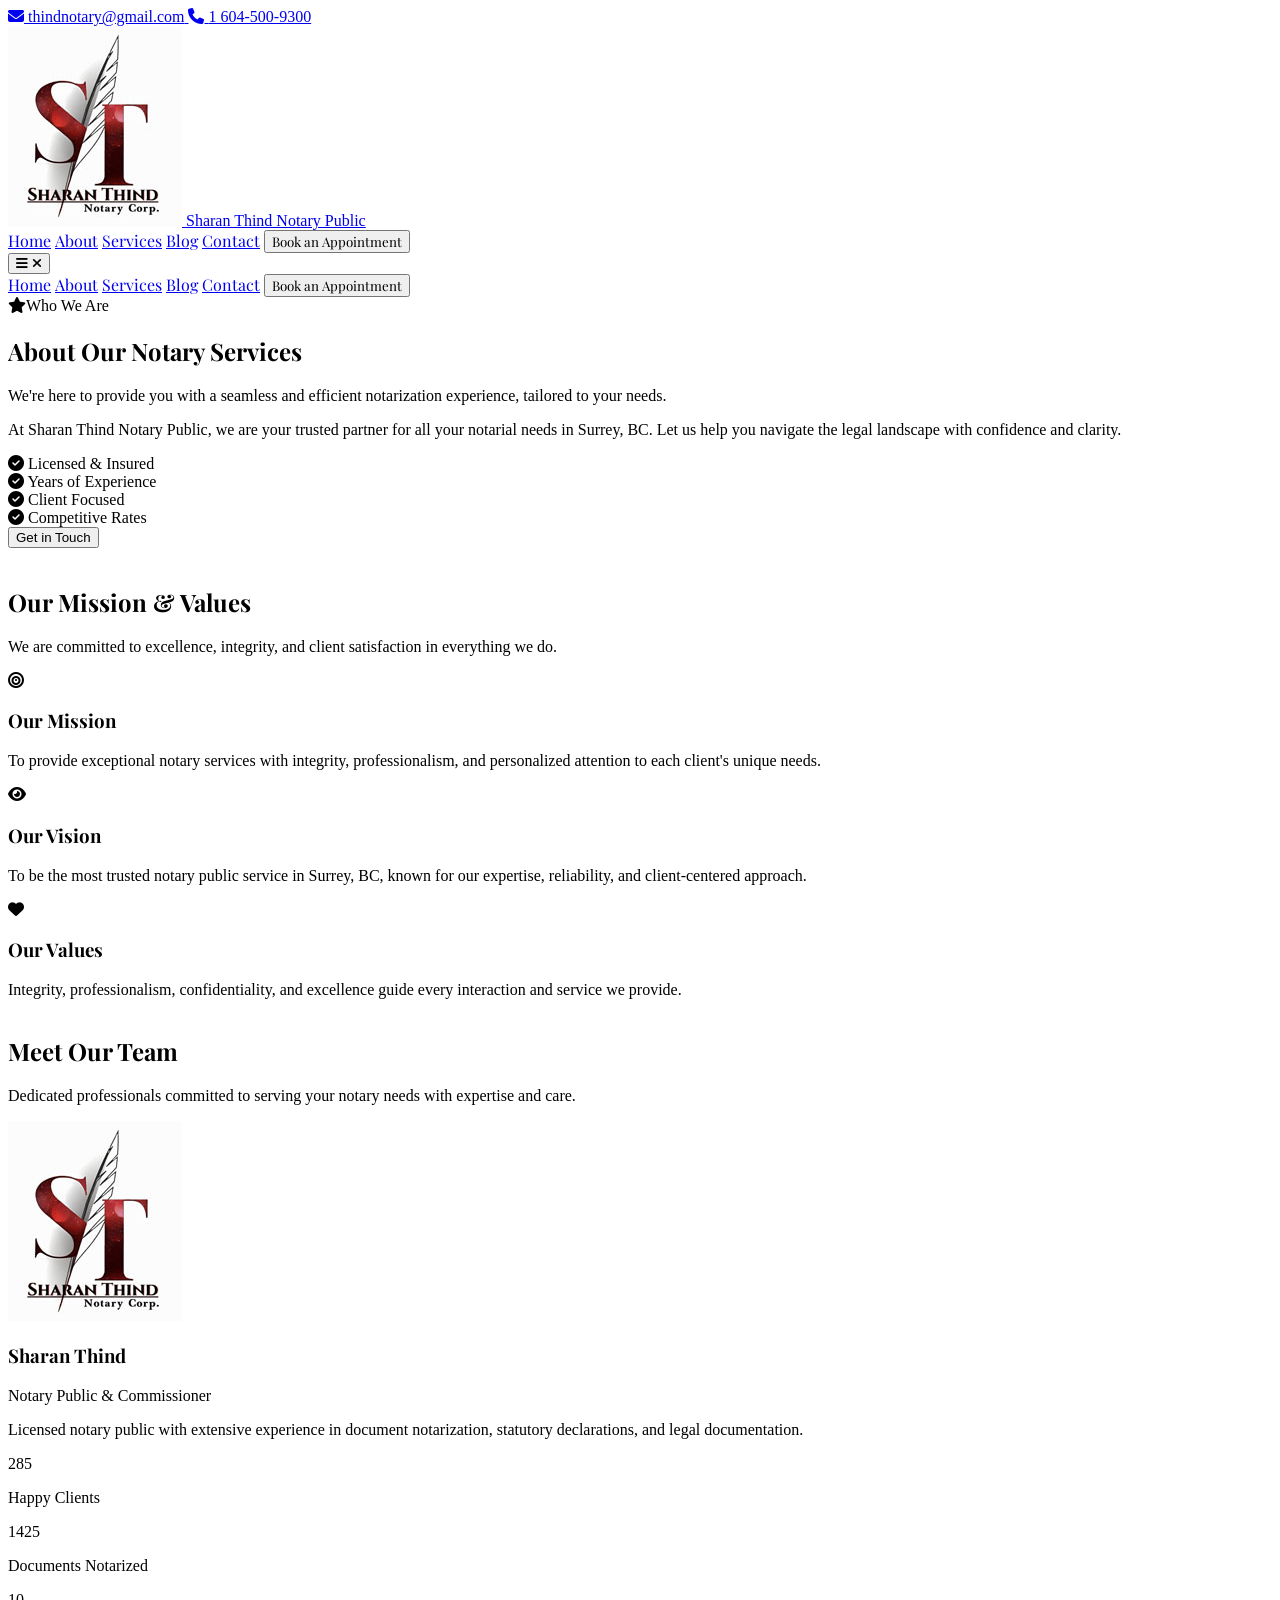
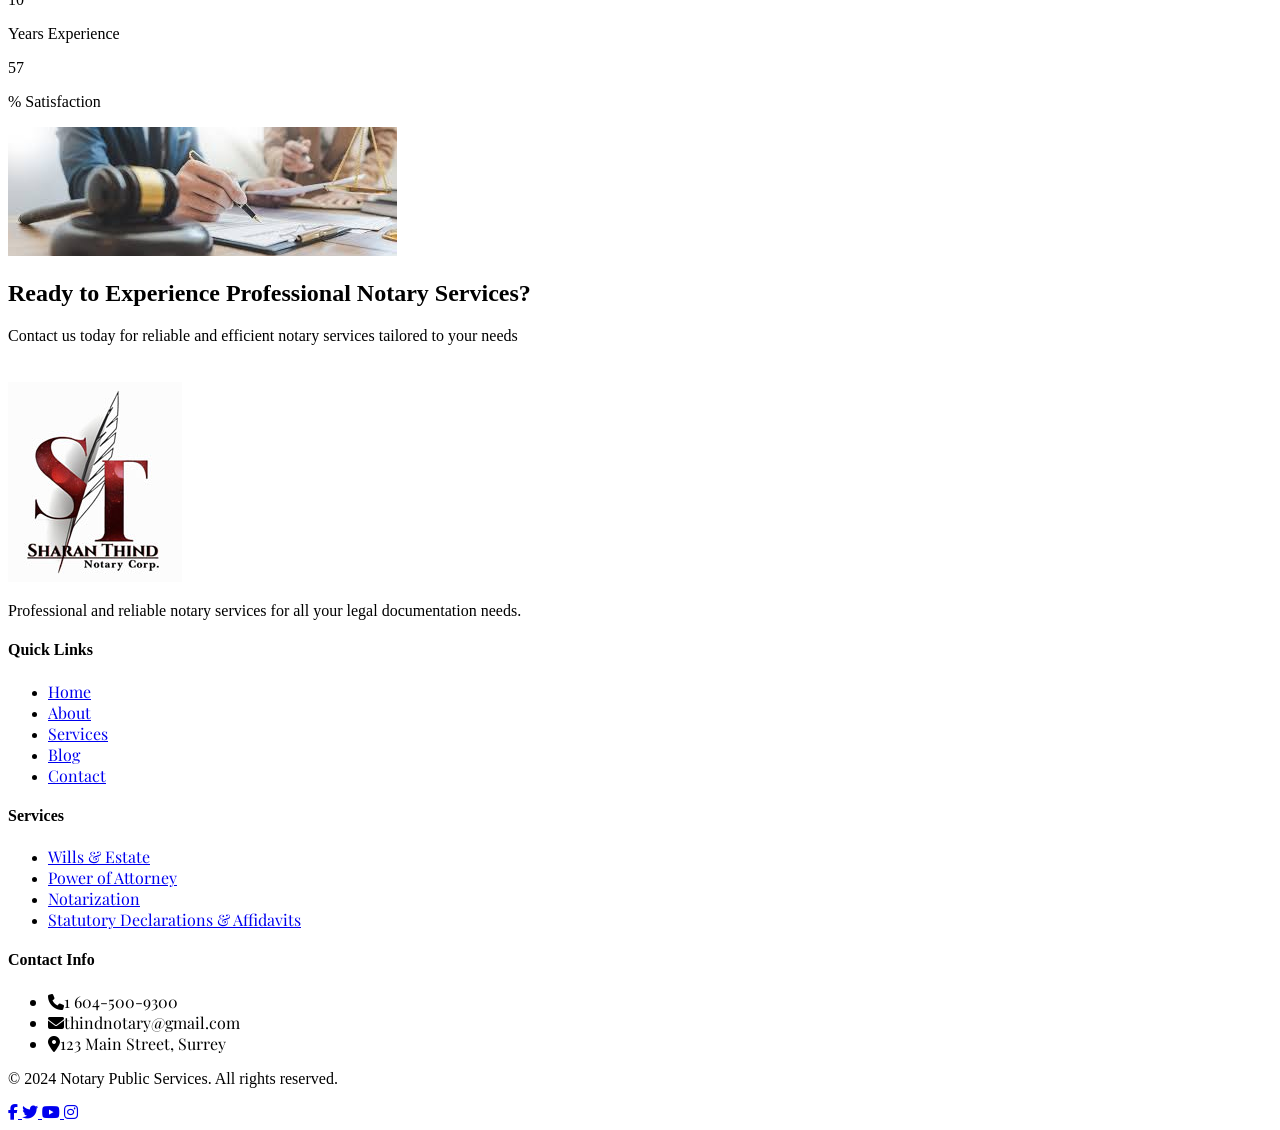
==== about.html @ c123559d "pages added" ====
<!DOCTYPE html>
<html lang="en">
<head>
    <meta charset="UTF-8">
    <meta name="viewport" content="width=device-width, initial-scale=1.0, maximum-scale=1.0, user-scalable=no">
    <title>About Us - Professional Notary Public Services</title>
    <link rel="preconnect" href="https://fonts.googleapis.com">
    <link rel="preconnect" href="https://fonts.gstatic.com" crossorigin>
    <link href="https://fonts.googleapis.com/css2?family=Open+Sans:wght@300;400;600&family=Playfair+Display:wght@400;600;700&display=swap" rel="stylesheet">
    <script src="https://cdn.tailwindcss.com"></script>
    <link rel="stylesheet" href="https://cdnjs.cloudflare.com/ajax/libs/font-awesome/6.4.0/css/all.min.css">
    <script>
        tailwind.config = {
            theme: {
                extend: {
                    fontFamily: {
                        heading: ['Playfair Display', 'serif'],
                        body: ['Open Sans', 'sans-serif'],
                    },
                    colors: {
                        primary: '#1e3a5f',
                        secondary: '#2c5282',
                        dark: '#0f172a',
                        white: '#FFFFFF',
                        'light-gray': '#F5F5F5',
                        accent: '#3b82f6'
                    }
                }
            }
        }
    </script>
    <style>
        /* Custom animations */
        @keyframes fadeInUp {
            from {
                opacity: 0;
                transform: translateY(30px);
            }
            to {
                opacity: 1;
                transform: translateY(0);
            }
        }
        
        @keyframes slideInLeft {
            from {
                opacity: 0;
                transform: translateX(-50px);
            }
            to {
                opacity: 1;
                transform: translateX(0);
            }
        }
        
        .animate-fade-in-up {
            animation: fadeInUp 0.8s ease-out;
        }
        
        .animate-slide-in-left {
            animation: slideInLeft 0.8s ease-out;
        }
        
        .animate-on-scroll {
            opacity: 0;
            transform: translateY(30px);
            transition: all 0.8s ease-out;
        }
        
        .animate-on-scroll.animated {
            opacity: 1;
            transform: translateY(0);
        }
        
        /* Smooth scrolling */
        html {
            scroll-behavior: smooth;
        }
        
        /* Prevent horizontal overflow */
        html, body {
            overflow-x: hidden;
            max-width: 100vw;
        }
        
        /* Fix for mobile overflow issues */
        * {
            box-sizing: border-box;
        }
        
        /* Ensure all sections stay within viewport */
        section {
            max-width: 100vw;
            overflow-x: hidden;
        }
        
        /* Active/Selected menu item color */
        .nav-link {
            position: relative;
            transition: color 0.3s ease;
        }
        
        .nav-link::after {
            content: '';
            position: absolute;
            bottom: -2px;
            left: 0;
            width: 0;
            height: 2px;
            background-color: #8B1E1E;
            transition: width 0.3s ease;
        }
        
        .nav-link:hover::after {
            width: 100%;
        }
        
        /* Hero slide animations */
        .hero-slide img {
            animation: zoomAnimation 8s ease-in-out infinite;
        }
        
        @keyframes zoomAnimation {
            0%, 100% {
                transform: scale(1);
            }
            50% {
                transform: scale(1.1);
            }
        }
        
        .animate-zoom {
            animation: zoomAnimation 8s ease-in-out infinite;
        }
    </style>
</head>
<body class="bg-white">
    <!-- Navbar -->
    <nav id="navbar" class="fixed top-0 left-0 right-0 z-50 bg-white shadow-md">
        <!-- Top Contact Bar inside Navbar -->
        <div class="bg-primary text-white py-2">
            <div class="max-w-7xl mx-auto px-4 md:px-8">
                <div class="flex flex-col md:flex-row items-center justify-between text-sm">
                    <div class="flex items-center space-x-6">
                        <a href="mailto:thindnotary@gmail.com" class="flex items-center space-x-2 hover:text-accent transition-colors font-body">
                            <i class="fas fa-envelope"></i>
                            <span>thindnotary@gmail.com</span>
                        </a>
                        <a href="tel:+16045009300" class="flex items-center space-x-2 hover:text-accent transition-colors font-body">
                            <i class="fas fa-phone"></i>
                            <span>1 604-500-9300</span>
                        </a>
                    </div>
                </div>
            </div>
        </div>
        
        <!-- Main Navbar -->
        <div class="max-w-7xl mx-auto px-4 md:px-8 py-4">
            <div class="flex items-center justify-between">
                <!-- Logo -->
                <a href="index.html" class="flex items-center space-x-3">
                    <img src="assets/images/logo.jpg" alt="Notary Public" class="h-14 md:h-16 w-auto">
                    <span class="hidden md:block text-lg font-bold text-gray-800 font-heading">Sharan Thind Notary Public</span>
                </a>
                
                <!-- Desktop Menu -->
                <div class="hidden md:flex items-center space-x-8">
                    <a href="index.html#home" class="text-gray-800 hover:text-primary transition-colors font-medium" style="font-family: 'Playfair Display', serif;">Home</a>
                    <a href="about.html" class="text-primary font-medium active" style="font-family: 'Playfair Display', serif;">About</a>
                    <a href="services.html" class="text-gray-800 hover:text-primary transition-colors font-medium" style="font-family: 'Playfair Display', serif;">Services</a>
                    <a href="blog.html" class="text-gray-800 hover:text-primary transition-colors font-medium" style="font-family: 'Playfair Display', serif;">Blog</a>
                    <a href="contact.html" class="text-gray-800 hover:text-primary transition-colors font-medium" style="font-family: 'Playfair Display', serif;">Contact</a>
                    <button class="bg-primary text-white px-6 py-2 rounded-full hover:bg-secondary transition-all font-semibold" style="font-family: 'Playfair Display', serif;">
                        Book an Appointment
                    </button>
                </div>
                
                <!-- Mobile Menu Button -->
                <button id="mobile-menu-btn" class="md:hidden text-gray-800 p-2 relative w-10 h-10">
                    <i class="fas fa-bars text-2xl absolute inset-0 flex items-center justify-center transition-all duration-300" id="hamburger-icon"></i>
                    <i class="fas fa-times text-2xl absolute inset-0 flex items-center justify-center transition-all duration-300 opacity-0 rotate-[-90deg]" id="close-icon"></i>
                </button>
            </div>
            
            <!-- Mobile Menu -->
            <div id="mobile-menu" class="hidden md:hidden mt-4 pb-4 border-t pt-4">
                <a href="index.html#home" class="block py-2 text-gray-800 hover:text-primary" style="font-family: 'Playfair Display', serif;">Home</a>
                <a href="about.html" class="block py-2 text-primary font-medium" style="font-family: 'Playfair Display', serif;">About</a>
                <a href="services.html" class="block py-2 text-gray-800 hover:text-primary" style="font-family: 'Playfair Display', serif;">Services</a>
                <a href="blog.html" class="block py-2 text-gray-800 hover:text-primary" style="font-family: 'Playfair Display', serif;">Blog</a>
                <a href="contact.html" class="block py-2 text-gray-800 hover:text-primary" style="font-family: 'Playfair Display', serif;">Contact</a>
                <button class="mt-4 w-full bg-primary text-white px-6 py-2 rounded-full hover:bg-secondary transition-all font-semibold" style="font-family: 'Playfair Display', serif;">
                    Book an Appointment
                </button>
            </div>
        </div>
    </nav>

  

    <!-- About Content Section -->
    <section id="our-story" class="py-16 mt-20 bg-white">
        <div class="max-w-7xl mx-auto px-6">
            <div class="grid md:grid-cols-2 gap-12 items-center">
                <!-- Content on Left -->
                <div class="animate-on-scroll">
                    <div class="inline-flex items-center mb-4">
                        <span class="bg-primary/10 text-primary px-4 py-2 rounded-full text-sm font-semibold uppercase tracking-wider">
                            <i class="fas fa-star mr-2"></i>Who We Are
                        </span>
                    </div>
                    <h2 class="text-3xl md:text-4xl font-bold text-primary mb-6" style="font-family: 'Playfair Display', serif;">About Our Notary Services</h2>
                    <p class="text-lg text-gray-600 mb-4 leading-relaxed">
                        We're here to provide you with a seamless and efficient notarization experience, tailored to your needs.
                    </p>
                    <p class="text-lg text-gray-600 mb-6 leading-relaxed">
                        At Sharan Thind Notary Public, we are your trusted partner for all your notarial needs in Surrey, BC. Let us help you navigate the legal landscape with confidence and clarity.
                    </p>
                    
                    <!-- Feature List -->
                    <div class="grid grid-cols-2 gap-4 mb-8">
                        <div class="flex items-center space-x-3 p-3 bg-light-gray rounded-lg">
                            <i class="fas fa-check-circle text-primary text-xl"></i>
                            <span class="text-gray-700 font-medium">Licensed & Insured</span>
                        </div>
                        <div class="flex items-center space-x-3 p-3 bg-light-gray rounded-lg">
                            <i class="fas fa-check-circle text-primary text-xl"></i>
                            <span class="text-gray-700 font-medium">Years of Experience</span>
                        </div>
                        <div class="flex items-center space-x-3 p-3 bg-light-gray rounded-lg">
                            <i class="fas fa-check-circle text-primary text-xl"></i>
                            <span class="text-gray-700 font-medium">Client Focused</span>
                        </div>
                        <div class="flex items-center space-x-3 p-3 bg-light-gray rounded-lg">
                            <i class="fas fa-check-circle text-primary text-xl"></i>
                            <span class="text-gray-700 font-medium">Competitive Rates</span>
                        </div>
                    </div>
                    
                    <button onclick="document.getElementById('contact').scrollIntoView()" 
                            class="bg-primary text-white px-8 py-3 rounded-full font-semibold hover:bg-secondary transition-all duration-300 transform hover:scale-105">
                        Get in Touch
                    </button>
                </div>
                
                <!-- Image on Right -->
                <div class="animate-on-scroll">
                    <img src="https://images.unsplash.com/photo-1614605844432-731c32334c49?w=600&auto=format&fit=crop&q=60&ixlib=rb-4.1.0&ixid=M3wxMjA3fDB8MHxzZWFyY2h8Mnx8bm90YXJ5JTIwcHVibGljfGVufDB8fDB8fHww" 
                         alt="Sharan Thind Notary Public" 
                         class="rounded-lg shadow-2xl w-full h-auto">
                </div>
            </div>
        </div>
    </section>

    <!-- Mission & Values Section -->
    <section class="py-16 bg-light-gray">
        <div class="max-w-7xl mx-auto px-6">
            <div class="text-center mb-12 animate-on-scroll">
                <h2 class="text-3xl md:text-4xl font-bold text-primary mb-4" style="font-family: 'Playfair Display', serif;">Our Mission & Values</h2>
                <p class="text-lg text-gray-600 max-w-2xl mx-auto">
                    We are committed to excellence, integrity, and client satisfaction in everything we do.
                </p>
            </div>
            
            <div class="grid md:grid-cols-3 gap-8">
                <!-- Mission -->
                <div class="bg-white p-8 rounded-lg shadow-lg animate-on-scroll">
                    <div class="w-16 h-16 bg-primary/10 rounded-full flex items-center justify-center mb-6">
                        <i class="fas fa-bullseye text-primary text-2xl"></i>
                    </div>
                    <h3 class="text-xl font-bold text-primary mb-4" style="font-family: 'Playfair Display', serif;">Our Mission</h3>
                    <p class="text-gray-600 leading-relaxed">
                        To provide exceptional notary services with integrity, professionalism, and personalized attention to each client's unique needs.
                    </p>
                </div>
                
                <!-- Vision -->
                <div class="bg-white p-8 rounded-lg shadow-lg animate-on-scroll">
                    <div class="w-16 h-16 bg-primary/10 rounded-full flex items-center justify-center mb-6">
                        <i class="fas fa-eye text-primary text-2xl"></i>
                    </div>
                    <h3 class="text-xl font-bold text-primary mb-4" style="font-family: 'Playfair Display', serif;">Our Vision</h3>
                    <p class="text-gray-600 leading-relaxed">
                        To be the most trusted notary public service in Surrey, BC, known for our expertise, reliability, and client-centered approach.
                    </p>
                </div>
                
                <!-- Values -->
                <div class="bg-white p-8 rounded-lg shadow-lg animate-on-scroll">
                    <div class="w-16 h-16 bg-primary/10 rounded-full flex items-center justify-center mb-6">
                        <i class="fas fa-heart text-primary text-2xl"></i>
                    </div>
                    <h3 class="text-xl font-bold text-primary mb-4" style="font-family: 'Playfair Display', serif;">Our Values</h3>
                    <p class="text-gray-600 leading-relaxed">
                        Integrity, professionalism, confidentiality, and excellence guide every interaction and service we provide.
                    </p>
                </div>
            </div>
        </div>
    </section>

    <!-- Team Section -->
    <section class="py-16 bg-white">
        <div class="max-w-7xl mx-auto px-6">
            <div class="text-center mb-12 animate-on-scroll">
                <h2 class="text-3xl md:text-4xl font-bold text-primary mb-4" style="font-family: 'Playfair Display', serif;">Meet Our Team</h2>
                <p class="text-lg text-gray-600 max-w-2xl mx-auto">
                    Dedicated professionals committed to serving your notary needs with expertise and care.
                </p>
            </div>
            
            <div class="grid md:grid-cols-2 lg:grid-cols-3 gap-8">
                <!-- Team Member 1 -->
                <div class="text-center animate-on-scroll">
                    <div class="relative mb-6">
                        <img src="assets/images/logo.jpg" 
                             alt="Sharan Thind" 
                             class="w-48 h-48 rounded-full mx-auto object-cover shadow-lg">
                        <div class="absolute bottom-0 right-1/3 w-8 h-8 bg-green-500 rounded-full border-4 border-white"></div>
                    </div>
                    <h3 class="text-xl font-bold text-primary mb-2" style="font-family: 'Playfair Display', serif;">Sharan Thind</h3>
                    <p class="text-gray-600 mb-4">Notary Public & Commissioner</p>
                    <p class="text-gray-500 text-sm leading-relaxed">
                        Licensed notary public with extensive experience in document notarization, statutory declarations, and legal documentation.
                    </p>
                </div>
                
                <!-- Additional team members can be added here -->
            </div>
        </div>
    </section>

    <!-- Stats Section -->
    <section class="py-16 bg-primary text-white">
        <div class="max-w-7xl mx-auto px-6">
            <div class="grid md:grid-cols-4 gap-8 text-center">
                <div class="animate-on-scroll">
                    <div class="text-4xl font-bold mb-2 counter" data-target="1000">0</div>
                    <p class="text-lg">Happy Clients</p>
                </div>
                <div class="animate-on-scroll">
                    <div class="text-4xl font-bold mb-2 counter" data-target="5000">0</div>
                    <p class="text-lg">Documents Notarized</p>
                </div>
                <div class="animate-on-scroll">
                    <div class="text-4xl font-bold mb-2 counter" data-target="10">0</div>
                    <p class="text-lg">Years Experience</p>
                </div>
                <div class="animate-on-scroll">
                    <div class="text-4xl font-bold mb-2 counter" data-target="100">0</div>
                    <p class="text-lg">% Satisfaction</p>
                </div>
            </div>
        </div>
    </section>

    <!-- CTA Section -->
    <section class="py-16 md:py-24 relative overflow-hidden">
        <!-- Background Image -->
        <div class="absolute inset-0 z-0">
            <img src="assets/images/CTA-img.jpg" 
                 alt="Professional Notary Services" 
                 class="w-full h-full object-cover">
        </div>
        
        <!-- Black Overlay -->
        <div class="absolute inset-0 bg-black/70 z-10"></div>
        
        <!-- Content -->
        <div class="relative z-20 max-w-4xl mx-auto px-6 text-center">
            <h2 class="text-3xl md:text-4xl font-bold mb-6 animate-on-scroll text-white">
                Ready to Experience Professional Notary Services?
            </h2>
            <p class="text-xl mb-8 animate-on-scroll text-white">
                Contact us today for reliable and efficient notary services tailored to your needs
            </p>
            <div class="flex flex-col md:flex-row gap-4 justify-center animate-on-scroll">
                <button onclick="document.getElementById('contact').scrollIntoView()" 
                        class="bg-white text-primary px-8 py-4 rounded-full font-bold text-lg hover:bg-primary hover:text-white transition-all duration-300 transform hover:scale-105 shadow-lg">
                    Get Started Now
                </button>
                <a href="tel:+16045009300" 
                   class="bg-transparent border-2 border-white text-white px-8 py-4 rounded-full font-bold text-lg hover:bg-white hover:text-primary transition-all duration-300 transform hover:scale-105">
                    Call Us Now
                </a>
            </div>
        </div>
    </section>

    <!-- Footer -->
    <footer class="bg-dark text-white py-12">
        <div class="max-w-7xl mx-auto px-6">
            <div class="grid md:grid-cols-4 gap-8">
                <div>
                    <div class="flex items-center space-x-3 mb-4">
                        <img src="assets/images/logo.jpg" alt="Notary Public" class="h-16 md:h-[100px] w-auto">
                        
                    </div>
                    <p class="text-gray-400">
                        Professional and reliable notary services for all your legal documentation needs.
                    </p>
                </div>
                
                <div>
                    <h4 class="text-lg font-semibold mb-4">Quick Links</h4>
                    <ul class="space-y-2">
                        <li><a href="index.html#home" class="text-gray-400 hover:text-white transition-colors" style="font-family: 'Playfair Display', serif;">Home</a></li>
                        <li><a href="about.html" class="text-gray-400 hover:text-white transition-colors" style="font-family: 'Playfair Display', serif;">About</a></li>
                        <li><a href="services.html" class="text-gray-400 hover:text-white transition-colors" style="font-family: 'Playfair Display', serif;">Services</a></li>
                        <li><a href="blog.html" class="text-gray-400 hover:text-white transition-colors" style="font-family: 'Playfair Display', serif;">Blog</a></li>
                        <li><a href="contact.html" class="text-gray-400 hover:text-white transition-colors" style="font-family: 'Playfair Display', serif;">Contact</a></li>
                    </ul>
                </div>
                
                <div>
                    <h4 class="text-lg font-semibold mb-4">Services</h4>
                    <ul class="space-y-2">
                        <li><a href="#" class="text-gray-400 hover:text-white transition-colors" style="font-family: 'Playfair Display', serif;">Wills & Estate</a></li>
                        <li><a href="#" class="text-gray-400 hover:text-white transition-colors" style="font-family: 'Playfair Display', serif;">Power of Attorney</a></li>
                        <li><a href="#" class="text-gray-400 hover:text-white transition-colors" style="font-family: 'Playfair Display', serif;">Notarization</a></li>
                        <li><a href="#" class="text-gray-400 hover:text-white transition-colors" style="font-family: 'Playfair Display', serif;">Statutory Declarations & Affidavits</a></li>
                    </ul>
                </div>
                
                <div>
                    <h4 class="text-lg font-semibold mb-4">Contact Info</h4>
                    <ul class="space-y-2 text-gray-400">
                        <li style="font-family: 'Playfair Display', serif;"><i class="fas fa-phone mr-2"></i>1 604-500-9300</li>
                        <li style="font-family: 'Playfair Display', serif;"><i class="fas fa-envelope mr-2"></i>thindnotary@gmail.com</li>
                        <li style="font-family: 'Playfair Display', serif;"><i class="fas fa-map-marker-alt mr-2"></i>123 Main Street, Surrey</li>
                    </ul>
                </div>
            </div>
            
            <div class="border-t border-gray-700 mt-8 pt-8">
                <div class="flex flex-col md:flex-row items-center justify-between">
                    <!-- Copyright - Left Side -->
                    <p class="text-gray-400 text-sm mb-4 md:mb-0">
                        &copy; 2024 Notary Public Services. All rights reserved.
                    </p>
                    
                    <!-- Social Links - Right Side -->
                    <div class="flex items-center space-x-4">
                        <a href="#" class="w-10 h-10 bg-white rounded-full flex items-center justify-center text-primary hover:bg-primary hover:text-white transition-all duration-300">
                            <i class="fab fa-facebook-f"></i>
                        </a>
                        <a href="#" class="w-10 h-10 bg-white rounded-full flex items-center justify-center text-primary hover:bg-primary hover:text-white transition-all duration-300">
                            <i class="fab fa-twitter"></i>
                        </a>
                        <a href="#" class="w-10 h-10 bg-white rounded-full flex items-center justify-center text-primary hover:bg-primary hover:text-white transition-all duration-300">
                            <i class="fab fa-youtube"></i>
                        </a>
                        <a href="#" class="w-10 h-10 bg-white rounded-full flex items-center justify-center text-primary hover:bg-primary hover:text-white transition-all duration-300">
                            <i class="fab fa-instagram"></i>
                        </a>
                    </div>
                </div>
            </div>
        </div>
    </footer>

    <!-- JavaScript -->
    <script>
        // Mobile menu functionality
        const mobileMenuBtn = document.getElementById('mobile-menu-btn');
        const mobileMenu = document.getElementById('mobile-menu');
        const hamburgerIcon = document.getElementById('hamburger-icon');
        const closeIcon = document.getElementById('close-icon');

        mobileMenuBtn.addEventListener('click', () => {
            mobileMenu.classList.toggle('hidden');
            hamburgerIcon.classList.toggle('opacity-0');
            hamburgerIcon.classList.toggle('rotate-[-90deg]');
            closeIcon.classList.toggle('opacity-0');
            closeIcon.classList.toggle('rotate-0');
        });

        // Close mobile menu when clicking on a link
        mobileMenu.querySelectorAll('a').forEach(link => {
            link.addEventListener('click', () => {
                mobileMenu.classList.add('hidden');
                hamburgerIcon.classList.remove('opacity-0', 'rotate-[-90deg]');
                closeIcon.classList.add('opacity-0', 'rotate-[-90deg]');
            });
        });

        // Scroll animations
        const observerOptions = {
            threshold: 0.1,
            rootMargin: '0px 0px -50px 0px'
        };

        const observer = new IntersectionObserver((entries) => {
            entries.forEach(entry => {
                if (entry.isIntersecting) {
                    entry.target.classList.add('animated');
                }
            });
        }, observerOptions);

        document.querySelectorAll('.animate-on-scroll').forEach(el => {
            observer.observe(el);
        });

        // Counter animation
        const counters = document.querySelectorAll('.counter');
        const speed = 200;

        const countUp = (counter) => {
            const target = +counter.getAttribute('data-target');
            const count = +counter.innerText;
            const increment = target / speed;

            if (count < target) {
                counter.innerText = Math.ceil(count + increment);
                setTimeout(() => countUp(counter), 10);
            } else {
                counter.innerText = target;
            }
        };

        const counterObserver = new IntersectionObserver((entries) => {
            entries.forEach(entry => {
                if (entry.isIntersecting) {
                    countUp(entry.target);
                    counterObserver.unobserve(entry.target);
                }
            });
        }, { threshold: 0.5 });

        counters.forEach(counter => {
            counterObserver.observe(counter);
        });
    </script>
</body>
</html>
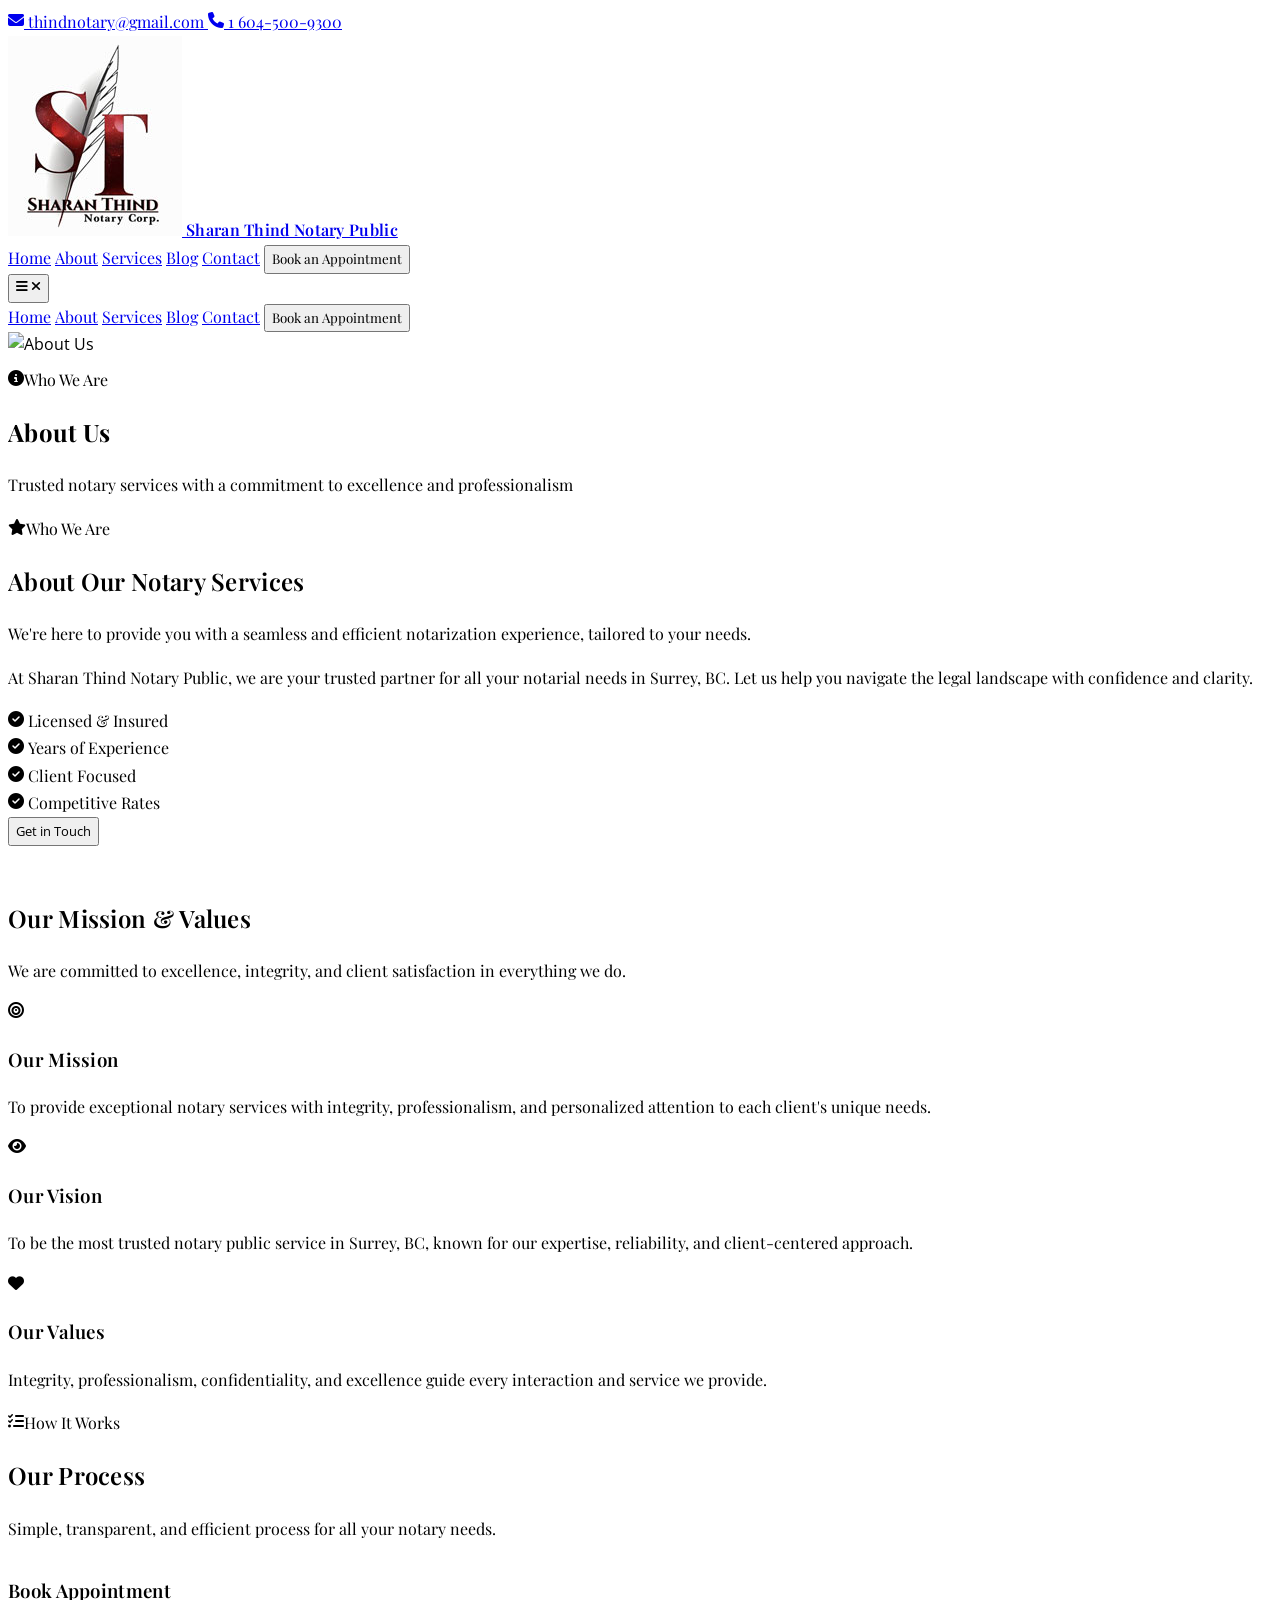
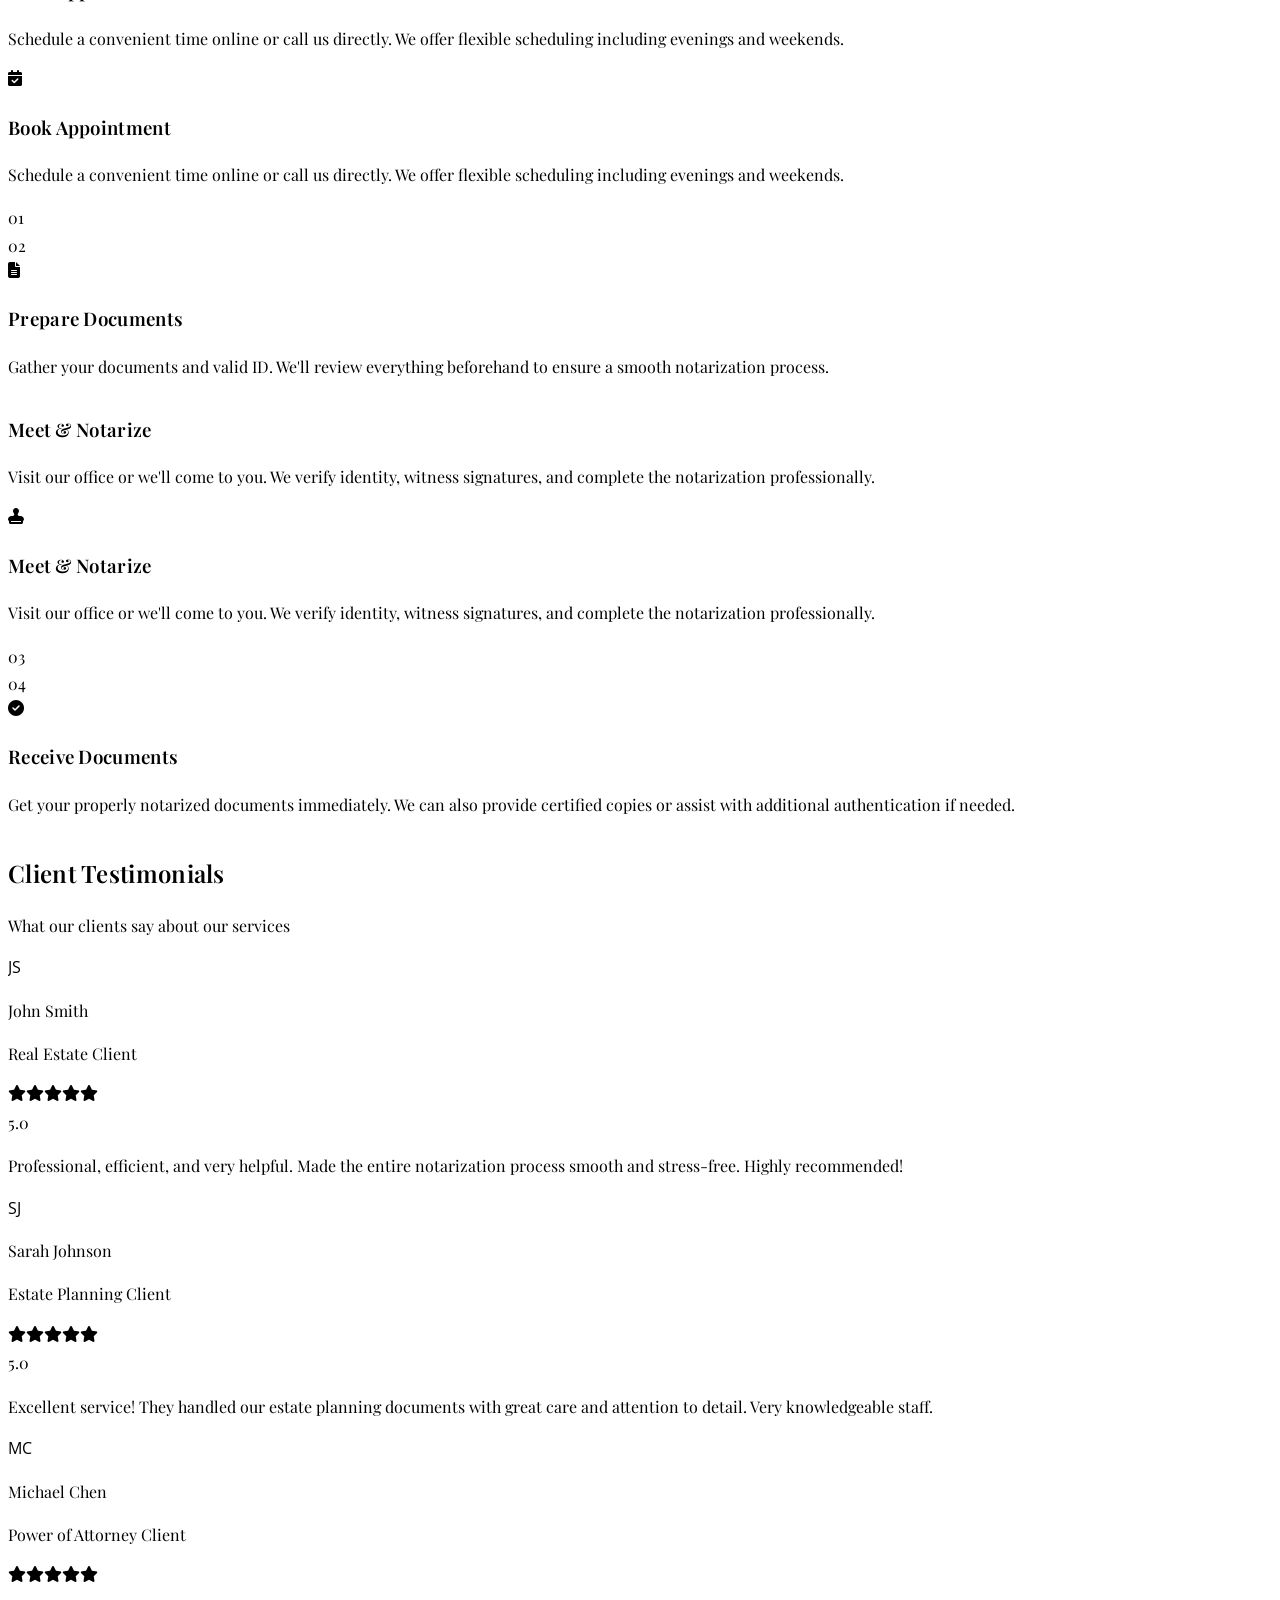
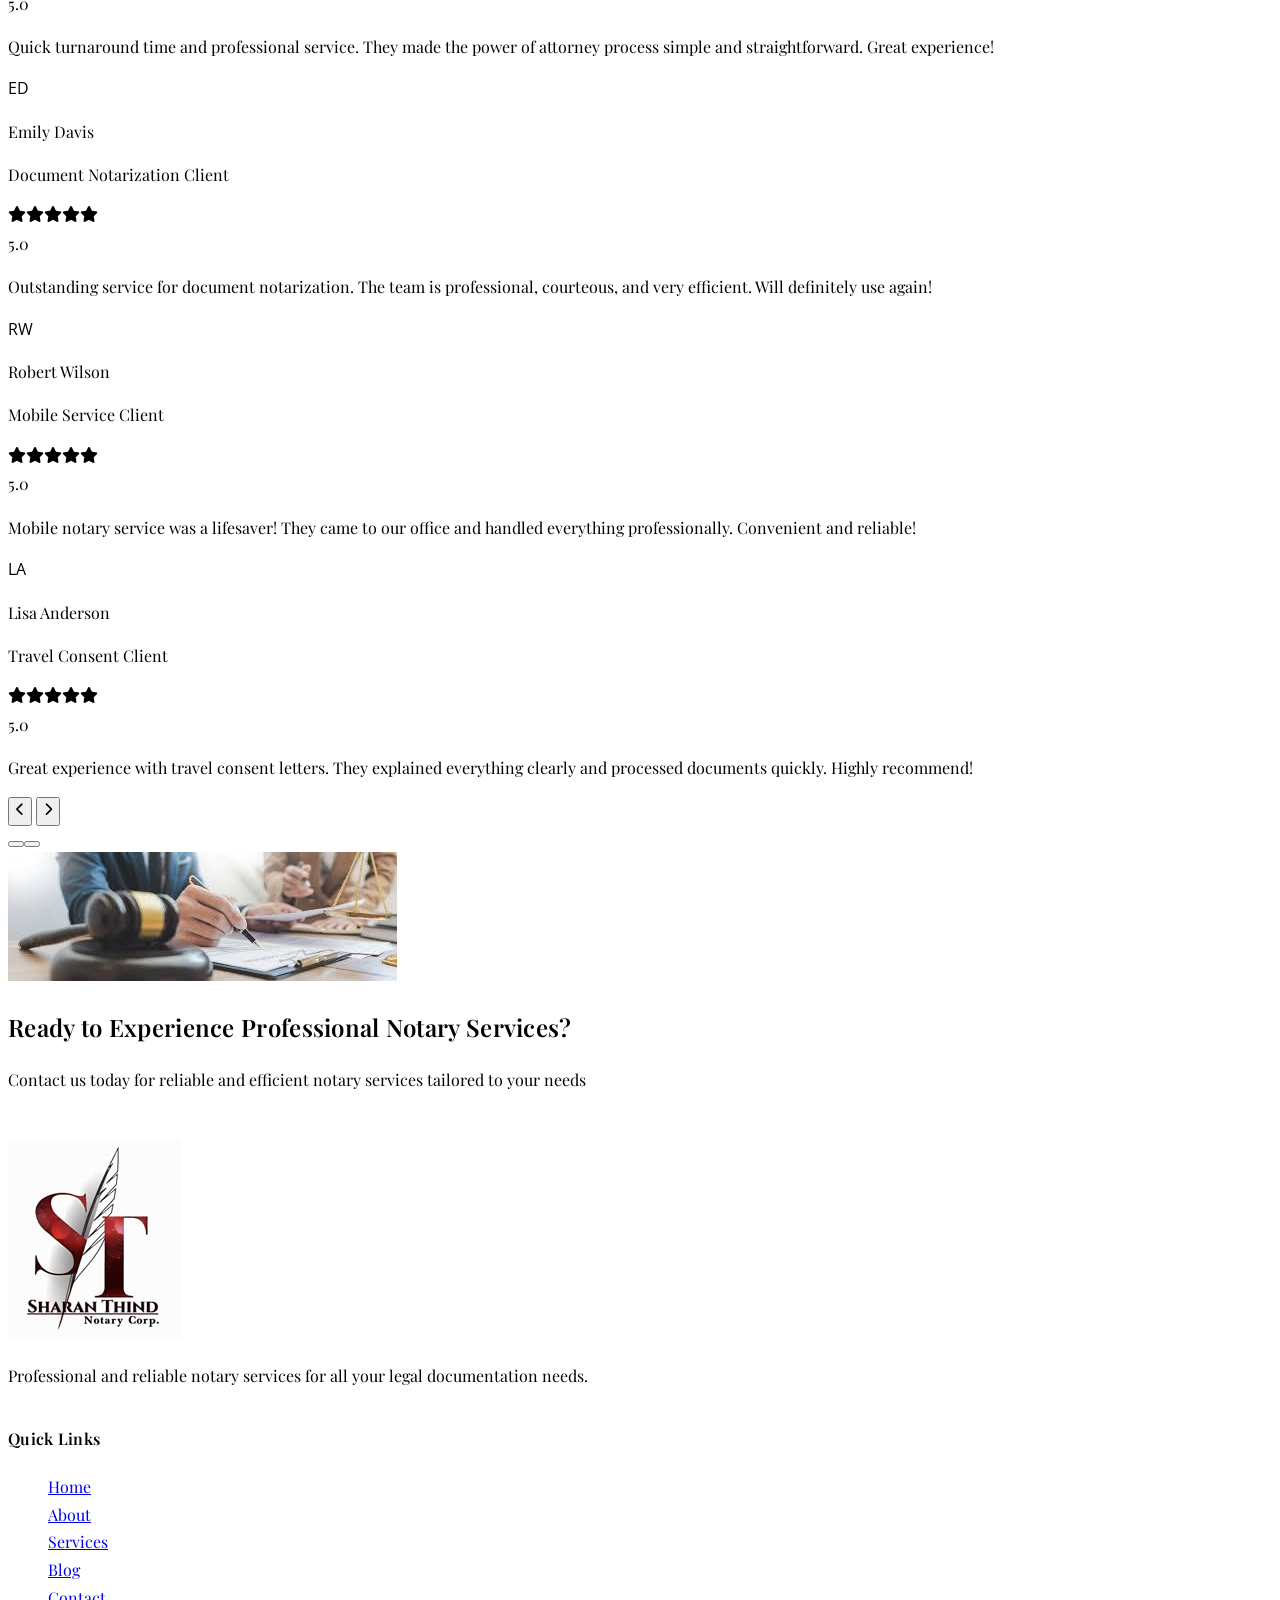
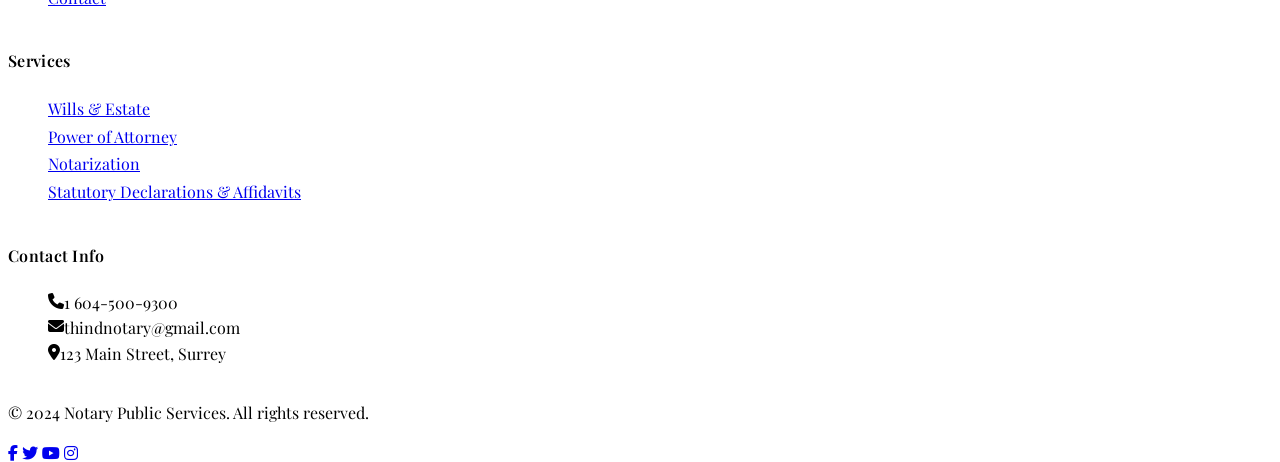
==== commit 70fa5b91: "contact-form added" ====
--- a/about.html
+++ b/about.html
@@ -9,6 +9,7 @@
     <link href="https://fonts.googleapis.com/css2?family=Open+Sans:wght@300;400;600&family=Playfair+Display:wght@400;600;700&display=swap" rel="stylesheet">
     <script src="https://cdn.tailwindcss.com"></script>
     <link rel="stylesheet" href="https://cdnjs.cloudflare.com/ajax/libs/font-awesome/6.4.0/css/all.min.css">
+    <link rel="stylesheet" href="style.css">
     <script>
         tailwind.config = {
             theme: {
@@ -93,7 +94,17 @@
             max-width: 100vw;
             overflow-x: hidden;
         }
-        
+
+        /* Fix testimonial carousel overflow */
+        #testimonial-carousel {
+            width: 100%;
+            max-width: 100vw;
+        }
+
+        #testimonial-carousel > div {
+            max-width: 100%;
+        }
+
         /* Active/Selected menu item color */
         .nav-link {
             position: relative;
@@ -166,7 +177,7 @@
                 
                 <!-- Desktop Menu -->
                 <div class="hidden md:flex items-center space-x-8">
-                    <a href="index.html#home" class="text-gray-800 hover:text-primary transition-colors font-medium" style="font-family: 'Playfair Display', serif;">Home</a>
+                    <a href="index.html" class="text-gray-800 hover:text-primary transition-colors font-medium" style="font-family: 'Playfair Display', serif;">Home</a>
                     <a href="about.html" class="text-primary font-medium active" style="font-family: 'Playfair Display', serif;">About</a>
                     <a href="services.html" class="text-gray-800 hover:text-primary transition-colors font-medium" style="font-family: 'Playfair Display', serif;">Services</a>
                     <a href="blog.html" class="text-gray-800 hover:text-primary transition-colors font-medium" style="font-family: 'Playfair Display', serif;">Blog</a>
@@ -185,7 +196,7 @@
             
             <!-- Mobile Menu -->
             <div id="mobile-menu" class="hidden md:hidden mt-4 pb-4 border-t pt-4">
-                <a href="index.html#home" class="block py-2 text-gray-800 hover:text-primary" style="font-family: 'Playfair Display', serif;">Home</a>
+                <a href="index.html" class="block py-2 text-gray-800 hover:text-primary" style="font-family: 'Playfair Display', serif;">Home</a>
                 <a href="about.html" class="block py-2 text-primary font-medium" style="font-family: 'Playfair Display', serif;">About</a>
                 <a href="services.html" class="block py-2 text-gray-800 hover:text-primary" style="font-family: 'Playfair Display', serif;">Services</a>
                 <a href="blog.html" class="block py-2 text-gray-800 hover:text-primary" style="font-family: 'Playfair Display', serif;">Blog</a>
@@ -197,10 +208,36 @@
         </div>
     </nav>
 
-  
+    <!-- About Hero Section -->
+    <section class="relative h-[70vh] md:h-[80vh] flex items-center justify-center overflow-hidden pt-32">
+        <!-- Background Image with Zoom Animation -->
+        <div class="absolute inset-0 z-0">
+            <img src="assets/images/hero-2.jpg"
+                 alt="About Us"
+                 class="w-full h-full object-cover animate-zoom">
+            <div class="absolute inset-0 bg-gradient-to-b from-black/60 via-black/70 to-black/80"></div>
+        </div>
+
+        <!-- Content -->
+        <div class="relative z-10 max-w-5xl mx-auto px-4 text-center">
+            <div class="animate-fade-in-up">
+                <span class="inline-block px-4 py-2 bg-white/10 backdrop-blur-sm rounded-full text-white/90 text-sm font-medium mb-6 border border-white/20">
+                    <i class="fas fa-info-circle mr-2"></i>Who We Are
+                </span>
+            </div>
+
+            <h1 class="text-4xl md:text-6xl lg:text-7xl font-bold text-white mb-6 leading-tight animate-fade-in-up" style="animation-delay: 0.2s; font-family: 'Playfair Display', serif;">
+                About Us
+            </h1>
+
+            <p class="text-lg md:text-xl text-white/90 mb-10 max-w-2xl mx-auto animate-fade-in-up" style="animation-delay: 0.4s">
+                Trusted notary services with a commitment to excellence and professionalism
+            </p>
+        </div>
+    </section>
 
     <!-- About Content Section -->
-    <section id="our-story" class="py-16 mt-20 bg-white">
+    <section id="our-story" class="py-16 bg-white">
         <div class="max-w-7xl mx-auto px-6">
             <div class="grid md:grid-cols-2 gap-12 items-center">
                 <!-- Content on Left -->
@@ -301,63 +338,127 @@
         </div>
     </section>
 
-    <!-- Team Section -->
+    <!-- Process Section -->
     <section class="py-16 bg-white">
+        <div class="max-w-4xl mx-auto px-6">
+            <div class="text-center mb-12 animate-on-scroll">
+                <span class="bg-primary/10 text-primary px-4 py-2 rounded-full text-sm font-semibold uppercase tracking-wider mb-4 inline-block">
+                    <i class="fas fa-tasks mr-2"></i>How It Works
+                </span>
+                <h2 class="text-3xl md:text-4xl font-bold text-primary mb-4" style="font-family: 'Playfair Display', serif;">Our Process</h2>
+                <p class="text-lg text-gray-600 max-w-2xl mx-auto">
+                    Simple, transparent, and efficient process for all your notary needs.
+                </p>
+            </div>
+
+            <!-- Timeline -->
+            <div class="relative">
+                <!-- Vertical Line -->
+                <div class="absolute left-8 md:left-1/2 top-0 bottom-0 w-0.5 bg-primary/20 md:-translate-x-1/2"></div>
+
+                <!-- Step 1 -->
+                <div class="relative flex items-start mb-8 animate-on-scroll">
+                    <div class="flex-1 md:text-right md:pr-12 hidden md:block">
+                        <h3 class="text-xl font-semibold text-primary mb-2" style="font-family: 'Playfair Display', serif;">Book Appointment</h3>
+                        <p class="text-gray-600">Schedule a convenient time online or call us directly. We offer flexible scheduling including evenings and weekends.</p>
+                    </div>
+                    <div class="relative flex items-center justify-center w-16 h-16 bg-primary text-white rounded-full flex-shrink-0 z-10 shadow-lg">
+                        <i class="fas fa-calendar-check text-xl"></i>
+                    </div>
+                    <div class="flex-1 pl-8 md:hidden">
+                        <h3 class="text-xl font-semibold text-primary mb-2" style="font-family: 'Playfair Display', serif;">Book Appointment</h3>
+                        <p class="text-gray-600">Schedule a convenient time online or call us directly. We offer flexible scheduling including evenings and weekends.</p>
+                    </div>
+                    <div class="flex-1 pl-12 md:pl-12 hidden md:block">
+                        <span class="text-5xl font-bold text-primary/10">01</span>
+                    </div>
+                </div>
+
+                <!-- Step 2 -->
+                <div class="relative flex items-start mb-8 animate-on-scroll">
+                    <div class="flex-1 pr-12 text-right hidden md:block">
+                        <span class="text-5xl font-bold text-primary/10">02</span>
+                    </div>
+                    <div class="relative flex items-center justify-center w-16 h-16 bg-primary text-white rounded-full flex-shrink-0 z-10 shadow-lg">
+                        <i class="fas fa-file-alt text-xl"></i>
+                    </div>
+                    <div class="flex-1 pl-8 md:pl-12">
+                        <h3 class="text-xl font-semibold text-primary mb-2" style="font-family: 'Playfair Display', serif;">Prepare Documents</h3>
+                        <p class="text-gray-600">Gather your documents and valid ID. We'll review everything beforehand to ensure a smooth notarization process.</p>
+                    </div>
+                </div>
+
+                <!-- Step 3 -->
+                <div class="relative flex items-start mb-8 animate-on-scroll">
+                    <div class="flex-1 md:text-right md:pr-12 hidden md:block">
+                        <h3 class="text-xl font-semibold text-primary mb-2" style="font-family: 'Playfair Display', serif;">Meet & Notarize</h3>
+                        <p class="text-gray-600">Visit our office or we'll come to you. We verify identity, witness signatures, and complete the notarization professionally.</p>
+                    </div>
+                    <div class="relative flex items-center justify-center w-16 h-16 bg-primary text-white rounded-full flex-shrink-0 z-10 shadow-lg">
+                        <i class="fas fa-stamp text-xl"></i>
+                    </div>
+                    <div class="flex-1 pl-8 md:hidden">
+                        <h3 class="text-xl font-semibold text-primary mb-2" style="font-family: 'Playfair Display', serif;">Meet & Notarize</h3>
+                        <p class="text-gray-600">Visit our office or we'll come to you. We verify identity, witness signatures, and complete the notarization professionally.</p>
+                    </div>
+                    <div class="flex-1 pl-12 md:pl-12 hidden md:block">
+                        <span class="text-5xl font-bold text-primary/10">03</span>
+                    </div>
+                </div>
+
+                <!-- Step 4 -->
+                <div class="relative flex items-start animate-on-scroll">
+                    <div class="flex-1 pr-12 text-right hidden md:block">
+                        <span class="text-5xl font-bold text-primary/10">04</span>
+                    </div>
+                    <div class="relative flex items-center justify-center w-16 h-16 bg-primary text-white rounded-full flex-shrink-0 z-10 shadow-lg">
+                        <i class="fas fa-check-circle text-xl"></i>
+                    </div>
+                    <div class="flex-1 pl-8 md:pl-12">
+                        <h3 class="text-xl font-semibold text-primary mb-2" style="font-family: 'Playfair Display', serif;">Receive Documents</h3>
+                        <p class="text-gray-600">Get your properly notarized documents immediately. We can also provide certified copies or assist with additional authentication if needed.</p>
+                    </div>
+                </div>
+            </div>
+        </div>
+    </section>
+
+    <!-- Testimonials Section -->
+    <section id="testimonials" class="py-16 bg-white">
         <div class="max-w-7xl mx-auto px-6">
             <div class="text-center mb-12 animate-on-scroll">
-                <h2 class="text-3xl md:text-4xl font-bold text-primary mb-4" style="font-family: 'Playfair Display', serif;">Meet Our Team</h2>
-                <p class="text-lg text-gray-600 max-w-2xl mx-auto">
-                    Dedicated professionals committed to serving your notary needs with expertise and care.
-                </p>
+                <h2 class="text-3xl md:text-4xl font-bold text-primary mb-4" style="font-family: 'Playfair Display', serif;">Client Testimonials</h2>
+                <p class="text-lg text-gray-600">What our clients say about our services</p>
             </div>
             
-            <div class="grid md:grid-cols-2 lg:grid-cols-3 gap-8">
-                <!-- Team Member 1 -->
-                <div class="text-center animate-on-scroll">
-                    <div class="relative mb-6">
-                        <img src="assets/images/logo.jpg" 
-                             alt="Sharan Thind" 
-                             class="w-48 h-48 rounded-full mx-auto object-cover shadow-lg">
-                        <div class="absolute bottom-0 right-1/3 w-8 h-8 bg-green-500 rounded-full border-4 border-white"></div>
-                    </div>
-                    <h3 class="text-xl font-bold text-primary mb-2" style="font-family: 'Playfair Display', serif;">Sharan Thind</h3>
-                    <p class="text-gray-600 mb-4">Notary Public & Commissioner</p>
-                    <p class="text-gray-500 text-sm leading-relaxed">
-                        Licensed notary public with extensive experience in document notarization, statutory declarations, and legal documentation.
-                    </p>
-                </div>
-                
-                <!-- Additional team members can be added here -->
+            <div class="relative max-w-6xl mx-auto overflow-hidden">
+                <div class="overflow-hidden">
+                    <div id="testimonial-carousel" class="flex transition-transform duration-500 ease-in-out">
+                        <!-- Dynamic testimonials will be loaded here -->
+                        <div id="testimonials-container" class="flex">
+                            <!-- Testimonials will be dynamically loaded from Firebase -->
+                        </div>
+                    </div>
+                </div>
+                
+                <!-- Carousel Controls -->
+                <button id="prev-testimonial" class="hidden md:flex absolute -left-2 md:left-0 top-1/2 transform -translate-y-1/2 bg-primary text-white w-10 h-10 md:w-12 md:h-12 rounded-full items-center justify-center hover:bg-secondary transition-colors shadow-lg z-10">
+                    <i class="fas fa-chevron-left text-sm md:text-base"></i>
+                </button>
+                <button id="next-testimonial" class="hidden md:flex absolute -right-2 md:right-0 top-1/2 transform -translate-y-1/2 bg-primary text-white w-10 h-10 md:w-12 md:h-12 rounded-full items-center justify-center hover:bg-secondary transition-colors shadow-lg z-10">
+                    <i class="fas fa-chevron-right text-sm md:text-base"></i>
+                </button>
+                
+                <!-- Carousel Indicators -->
+                <div id="testimonial-dots" class="flex justify-center mt-6 space-x-2">
+                    <!-- Dynamic dots will be added here -->
+                </div>
             </div>
         </div>
     </section>
 
-    <!-- Stats Section -->
-    <section class="py-16 bg-primary text-white">
-        <div class="max-w-7xl mx-auto px-6">
-            <div class="grid md:grid-cols-4 gap-8 text-center">
-                <div class="animate-on-scroll">
-                    <div class="text-4xl font-bold mb-2 counter" data-target="1000">0</div>
-                    <p class="text-lg">Happy Clients</p>
-                </div>
-                <div class="animate-on-scroll">
-                    <div class="text-4xl font-bold mb-2 counter" data-target="5000">0</div>
-                    <p class="text-lg">Documents Notarized</p>
-                </div>
-                <div class="animate-on-scroll">
-                    <div class="text-4xl font-bold mb-2 counter" data-target="10">0</div>
-                    <p class="text-lg">Years Experience</p>
-                </div>
-                <div class="animate-on-scroll">
-                    <div class="text-4xl font-bold mb-2 counter" data-target="100">0</div>
-                    <p class="text-lg">% Satisfaction</p>
-                </div>
-            </div>
-        </div>
-    </section>
-
     <!-- CTA Section -->
-    <section class="py-16 md:py-24 relative overflow-hidden">
+    <section class="py-14 md:py-22 relative overflow-hidden">
         <!-- Background Image -->
         <div class="absolute inset-0 z-0">
             <img src="assets/images/CTA-img.jpg" 
@@ -486,53 +587,28 @@
             });
         });
 
-        // Scroll animations
-        const observerOptions = {
-            threshold: 0.1,
-            rootMargin: '0px 0px -50px 0px'
-        };
-
-        const observer = new IntersectionObserver((entries) => {
-            entries.forEach(entry => {
-                if (entry.isIntersecting) {
-                    entry.target.classList.add('animated');
-                }
+        // Scroll animations (using the observer from script.js if available, otherwise create one)
+        if (typeof window.animationObserver === 'undefined') {
+            const animationObserver = new IntersectionObserver((entries) => {
+                entries.forEach(entry => {
+                    if (entry.isIntersecting) {
+                        entry.target.classList.add('animated');
+                    }
+                });
+            }, { threshold: 0.1, rootMargin: '0px 0px -50px 0px' });
+
+            document.querySelectorAll('.animate-on-scroll').forEach(el => {
+                animationObserver.observe(el);
             });
-        }, observerOptions);
-
-        document.querySelectorAll('.animate-on-scroll').forEach(el => {
-            observer.observe(el);
-        });
-
-        // Counter animation
-        const counters = document.querySelectorAll('.counter');
-        const speed = 200;
-
-        const countUp = (counter) => {
-            const target = +counter.getAttribute('data-target');
-            const count = +counter.innerText;
-            const increment = target / speed;
-
-            if (count < target) {
-                counter.innerText = Math.ceil(count + increment);
-                setTimeout(() => countUp(counter), 10);
-            } else {
-                counter.innerText = target;
-            }
-        };
-
-        const counterObserver = new IntersectionObserver((entries) => {
-            entries.forEach(entry => {
-                if (entry.isIntersecting) {
-                    countUp(entry.target);
-                    counterObserver.unobserve(entry.target);
-                }
-            });
-        }, { threshold: 0.5 });
-
-        counters.forEach(counter => {
-            counterObserver.observe(counter);
-        });
+            window.animationObserver = animationObserver;
+        }
     </script>
+
+    <!-- Firebase SDK -->
+    <script src="https://www.gstatic.com/firebasejs/10.7.1/firebase-app-compat.js"></script>
+    <script src="https://www.gstatic.com/firebasejs/10.7.1/firebase-firestore-compat.js"></script>
+    <script src="env.js"></script>
+    <script src="firebase-config.js"></script>
+    <script src="script.js"></script>
 </body>
 </html>
--- a/style.css
+++ b/style.css
@@ -0,0 +1,499 @@
+/* Hero zoom animation */
+@keyframes zoom {
+    0% { transform: scale(1); }
+    50% { transform: scale(1.1); }
+    100% { transform: scale(1); }
+}
+
+.animate-zoom {
+    animation: zoom 20s ease-in-out infinite;
+}
+
+/* ============================================
+   GLOBAL TYPOGRAPHY - Playfair Display & Open Sans
+   ============================================ */
+
+/* Base body styles */
+body {
+    font-family: 'Open Sans', sans-serif;
+    font-weight: 400;
+    line-height: 1.6;
+    -webkit-font-smoothing: antialiased;
+    -moz-osx-font-smoothing: grayscale;
+}
+
+/* Headings - Playfair Display */
+h1, h2, h3, h4, h5, h6,
+.heading, .title,
+[class*="heading"], [class*="title"] {
+    font-family: 'Playfair Display', serif;
+    font-weight: 600;
+    letter-spacing: 0.3px;
+}
+
+/* Body text elements - Open Sans (default) */
+div, li, input, textarea, select, label,
+nav, header, footer, section, article {
+    font-family: 'Open Sans', sans-serif;
+}
+
+/* Paragraphs, Anchor tags, Buttons - Playfair Display serif */
+p, .paragraph, [class*="paragraph"],
+a, button, .btn, [class*="btn"], [class*="button"],
+span {
+    font-family: 'Playfair Display', serif;
+    font-weight: 400;
+    line-height: 1.7;
+}
+
+/* Specific font weights for headings */
+h1, .h1 { font-weight: 700; }
+h2, .h2 { font-weight: 600; }
+h3, .h3 { font-weight: 600; }
+h4, .h4 { font-weight: 600; }
+h5, .h5 { font-weight: 400; }
+h6, .h6 { font-weight: 400; }
+
+/* Light text variant */
+.font-light { font-weight: 300; }
+
+/* Font family utility classes */
+.font-body {
+    font-family: 'Open Sans', sans-serif;
+}
+
+.font-heading {
+    font-family: 'Playfair Display', serif;
+}
+
+/* Anchor tags and buttons - Open Sans */
+a, button, .btn, [class*="btn"], [class*="button"] {
+    font-family: 'Open Sans', sans-serif;
+}
+
+/* Custom fade in up animation */
+@keyframes fadeInUp {
+    from {
+        opacity: 0;
+        transform: translateY(30px);
+    }
+    to {
+        opacity: 1;
+        transform: translateY(0);
+    }
+}
+
+.animate-fade-in-up {
+    animation: fadeInUp 0.8s ease-out forwards;
+}
+
+/* Services scroll animations */
+.service-animate-left {
+    opacity: 0;
+    transform: translateX(-50px);
+    transition: all 0.8s ease-out;
+}
+
+.service-animate-right {
+    opacity: 0;
+    transform: translateX(50px);
+    transition: all 0.8s ease-out;
+}
+
+.service-animate-left.animate,
+.service-animate-right.animate {
+    opacity: 1;
+    transform: translateX(0);
+}
+
+.animate-on-scroll {
+    opacity: 0;
+    transform: translateY(30px);
+    transition: all 0.8s ease-out;
+}
+
+.animate-on-scroll.animated {
+    opacity: 1;
+    transform: translateY(0);
+}
+
+/* Smooth scrolling */
+html {
+    scroll-behavior: smooth;
+}
+
+/* Selection color - Navy Blue */
+::selection {
+    background-color: #1e3a5f;
+    color: white;
+}
+
+/* Focus visible for accessibility */
+.focus-visible:focus {
+    outline: 2px solid #B03030;
+    outline-offset: 2px;
+}
+
+/* Hero slide animations */
+.hero-slide img {
+    animation: zoomAnimation 8s ease-in-out infinite;
+}
+
+.hero-slide:nth-child(2) img {
+    animation-delay: 2s;
+}
+
+.hero-slide:nth-child(3) img {
+    animation-delay: 4s;
+}
+
+/* Content animations */
+.hero-content-item {
+    animation: contentFadeIn 1s ease-out;
+}
+
+/* Navbar transparency effect - DISABLED to maintain white background */
+/*
+#navbar {
+    background-color: transparent;
+    transition: all 0.3s ease;
+    backdrop-filter: blur(0px);
+}
+
+#navbar.scrolled {
+    background-color: rgba(255, 255, 255, 0.95);
+    backdrop-filter: blur(10px);
+    box-shadow: 0 4px 6px -1px rgba(0, 0, 0, 0.1), 0 2px 4px -1px rgba(0, 0, 0, 0.06);
+}
+
+#navbar.scrolled .text-gray-700 {
+    color: #374151 !important;
+}
+
+#navbar:not(.scrolled) .text-gray-700 {
+    color: white !important;
+}
+*/
+
+/* Service cards hover effect */
+.service-card {
+    transition: all 0.3s ease;
+    position: relative;
+    overflow: hidden;
+}
+
+.service-card::before {
+    content: '';
+    position: absolute;
+    top: 0;
+    left: -100%;
+    width: 100%;
+    height: 100%;
+    background: linear-gradient(90deg, transparent, rgba(176, 48, 48, 0.1), transparent);
+    transition: left 0.5s ease;
+}
+
+.service-card:hover::before {
+    left: 100%;
+}
+
+/* Form input focus effects */
+input:focus, textarea:focus, select:focus {
+    box-shadow: 0 0 0 3px rgba(30, 58, 95, 0.1);
+}
+
+/* Loading animation */
+.loading {
+    display: inline-block;
+    width: 20px;
+    height: 20px;
+    border: 3px solid #f3f3f3;
+    border-top: 3px solid #1e3a5f;
+    border-radius: 50%;
+    animation: spin 1s linear infinite;
+}
+
+@keyframes spin {
+    0% { transform: rotate(0deg); }
+    100% { transform: rotate(360deg); }
+}
+
+/* Parallax effect for hero section */
+.parallax {
+    background-attachment: fixed;
+    background-position: center;
+    background-repeat: no-repeat;
+    background-size: cover;
+}
+
+/* Mobile menu animation */
+.mobile-menu-enter {
+    animation: slideDown 0.3s ease-out;
+}
+
+@keyframes slideDown {
+    from {
+        opacity: 0;
+        transform: translateY(-10px);
+    }
+    to {
+        opacity: 1;
+        transform: translateY(0);
+    }
+}
+
+/* Button hover effects */
+.btn-hover {
+    position: relative;
+    overflow: hidden;
+    transition: all 0.3s ease;
+}
+
+.btn-hover::before {
+    content: '';
+    position: absolute;
+    top: 50%;
+    left: 50%;
+    width: 0;
+    height: 0;
+    border-radius: 50%;
+    background: rgba(255, 255, 255, 0.2);
+    transform: translate(-50%, -50%);
+    transition: width 0.6s, height 0.6s;
+}
+
+.btn-hover:hover::before {
+    width: 300px;
+    height: 300px;
+}
+
+/* Testimonial cards */
+.testimonial-card {
+    transition: all 0.3s ease;
+}
+
+.testimonial-card:hover {
+    transform: translateY(-5px);
+}
+
+/* Gradient text effect */
+.gradient-text {
+    background: linear-gradient(135deg, #8B1E1E, #B03030);
+    -webkit-background-clip: text;
+    -webkit-text-fill-color: transparent;
+    background-clip: text;
+}
+
+/* Floating animation */
+.floating {
+    animation: floating 3s ease-in-out infinite;
+}
+
+@keyframes floating {
+    0%, 100% {
+        transform: translateY(0px);
+    }
+    50% {
+        transform: translateY(-10px);
+    }
+}
+
+/* Pulse animation for call-to-action - Navy Blue */
+.pulse-cta {
+    animation: pulse-cta 2s infinite;
+}
+
+@keyframes pulse-cta {
+    0% {
+        box-shadow: 0 0 0 0 rgba(30, 58, 95, 0.7);
+    }
+    70% {
+        box-shadow: 0 0 0 10px rgba(30, 58, 95, 0);
+    }
+    100% {
+        box-shadow: 0 0 0 0 rgba(30, 58, 95, 0);
+    }
+}
+
+/* Responsive adjustments */
+@media (max-width: 768px) {
+    .hero-title {
+        font-size: 2.5rem;
+    }
+    
+    .section-padding {
+        padding: 3rem 0;
+    }
+}
+
+/* Hero zoom animation */
+@keyframes zoom {
+    0% { transform: scale(1); }
+    50% { transform: scale(1.1); }
+    100% { transform: scale(1); }
+}
+
+.animate-zoom {
+    animation: zoom 20s ease-in-out infinite;
+}
+
+/* About section animations */
+@keyframes slideInLeft {
+    from {
+        opacity: 0;
+        transform: translateX(-100px);
+    }
+    to {
+        opacity: 1;
+        transform: translateX(0);
+    }
+}
+
+.about-animate-left {
+    opacity: 0;
+    transform: translateX(-100px);
+    transition: all 1s ease-out;
+}
+
+.about-animate-right {
+    opacity: 0;
+    transform: translateX(100px);
+    transition: all 1s ease-out;
+}
+
+.about-animate-left.animate {
+    opacity: 1;
+    transform: translateX(0);
+}
+
+.about-animate-right.animate {
+    opacity: 1;
+    transform: translateX(0);
+}
+
+/* Typing animation */
+.typing-animation {
+    overflow: hidden;
+    white-space: nowrap;
+    display: inline-block;
+    max-width: fit-content;
+    border-right: 3px solid #1e3a5f;
+    animation: blink-caret 0.75s step-end infinite;
+}
+
+.typing-animation.typing {
+    animation: typing 3s steps(12, end), blink-caret 0.75s step-end infinite;
+    animation-fill-mode: forwards;
+}
+
+.typing-animation.backspacing {
+    animation: backspace 1.5s steps(12, end), blink-caret 0.75s step-end infinite;
+    animation-fill-mode: forwards;
+}
+
+@keyframes typing {
+    from { width: 0 }
+    to { width: 100% }
+}
+
+@keyframes backspace {
+    from { width: 100% }
+    to { width: 0 }
+}
+
+@keyframes blink-caret {
+    from, to { border-color: transparent }
+    50% { border-color: #1e3a5f }
+}
+
+/* Why Choose Us section animations */
+.why-choose-left {
+    opacity: 0;
+    transform: translateX(-100px);
+    transition: all 1s ease-out;
+}
+
+.why-choose-right {
+    opacity: 0;
+    transform: translateX(100px);
+    transition: all 1s ease-out;
+}
+
+.why-choose-left.animate {
+    opacity: 1;
+    transform: translateX(0);
+}
+
+.why-choose-right.animate {
+    opacity: 1;
+    transform: translateX(0);
+}
+
+/* FAQ Animations */
+.faq-content {
+    max-height: 0;
+    overflow: hidden;
+    opacity: 0;
+    transform: translateY(20px);
+    transition: max-height 0.4s ease-out, padding 0.4s ease-out, margin 0.4s ease-out, opacity 0.3s ease-out 0.1s, transform 0.3s ease-out 0.1s;
+}
+
+.faq-content:not(.hidden) {
+    max-height: 200px;
+    padding-top: 0.75rem;
+    opacity: 1;
+    transform: translateY(0);
+    transition: max-height 0.4s ease-out, padding 0.4s ease-out, margin 0.4s ease-out, opacity 0.4s ease-out 0.2s, transform 0.4s ease-out 0.2s;
+}
+
+.faq-toggle i {
+    transition: transform 0.3s ease-out;
+}
+
+.faq-toggle i.rotate-180 {
+    transform: rotate(180deg);
+}
+
+/* FAQ Question Animation */
+.faq-toggle {
+    transition: all 0.3s ease-out;
+}
+
+.faq-toggle:hover {
+    transform: translateX(5px);
+}
+
+.faq-toggle:active {
+    transform: translateX(2px) scale(0.98);
+}
+
+.faq-toggle h3 {
+    transition: color 0.3s ease-out;
+}
+
+.faq-toggle:hover h3 {
+    color: #1e3a5f;
+}
+
+/* Services section animations */
+.service-card-left {
+    opacity: 0;
+    transform: translateX(-50px);
+    transition: all 0.8s ease-out;
+}
+
+.service-card-right {
+    opacity: 0;
+    transform: translateX(50px);
+    transition: all 0.8s ease-out;
+}
+
+.service-card-left.animate {
+    opacity: 1;
+    transform: translateX(0);
+}
+
+.service-card-right.animate {
+    opacity: 1;
+    transform: translateX(0);
+}
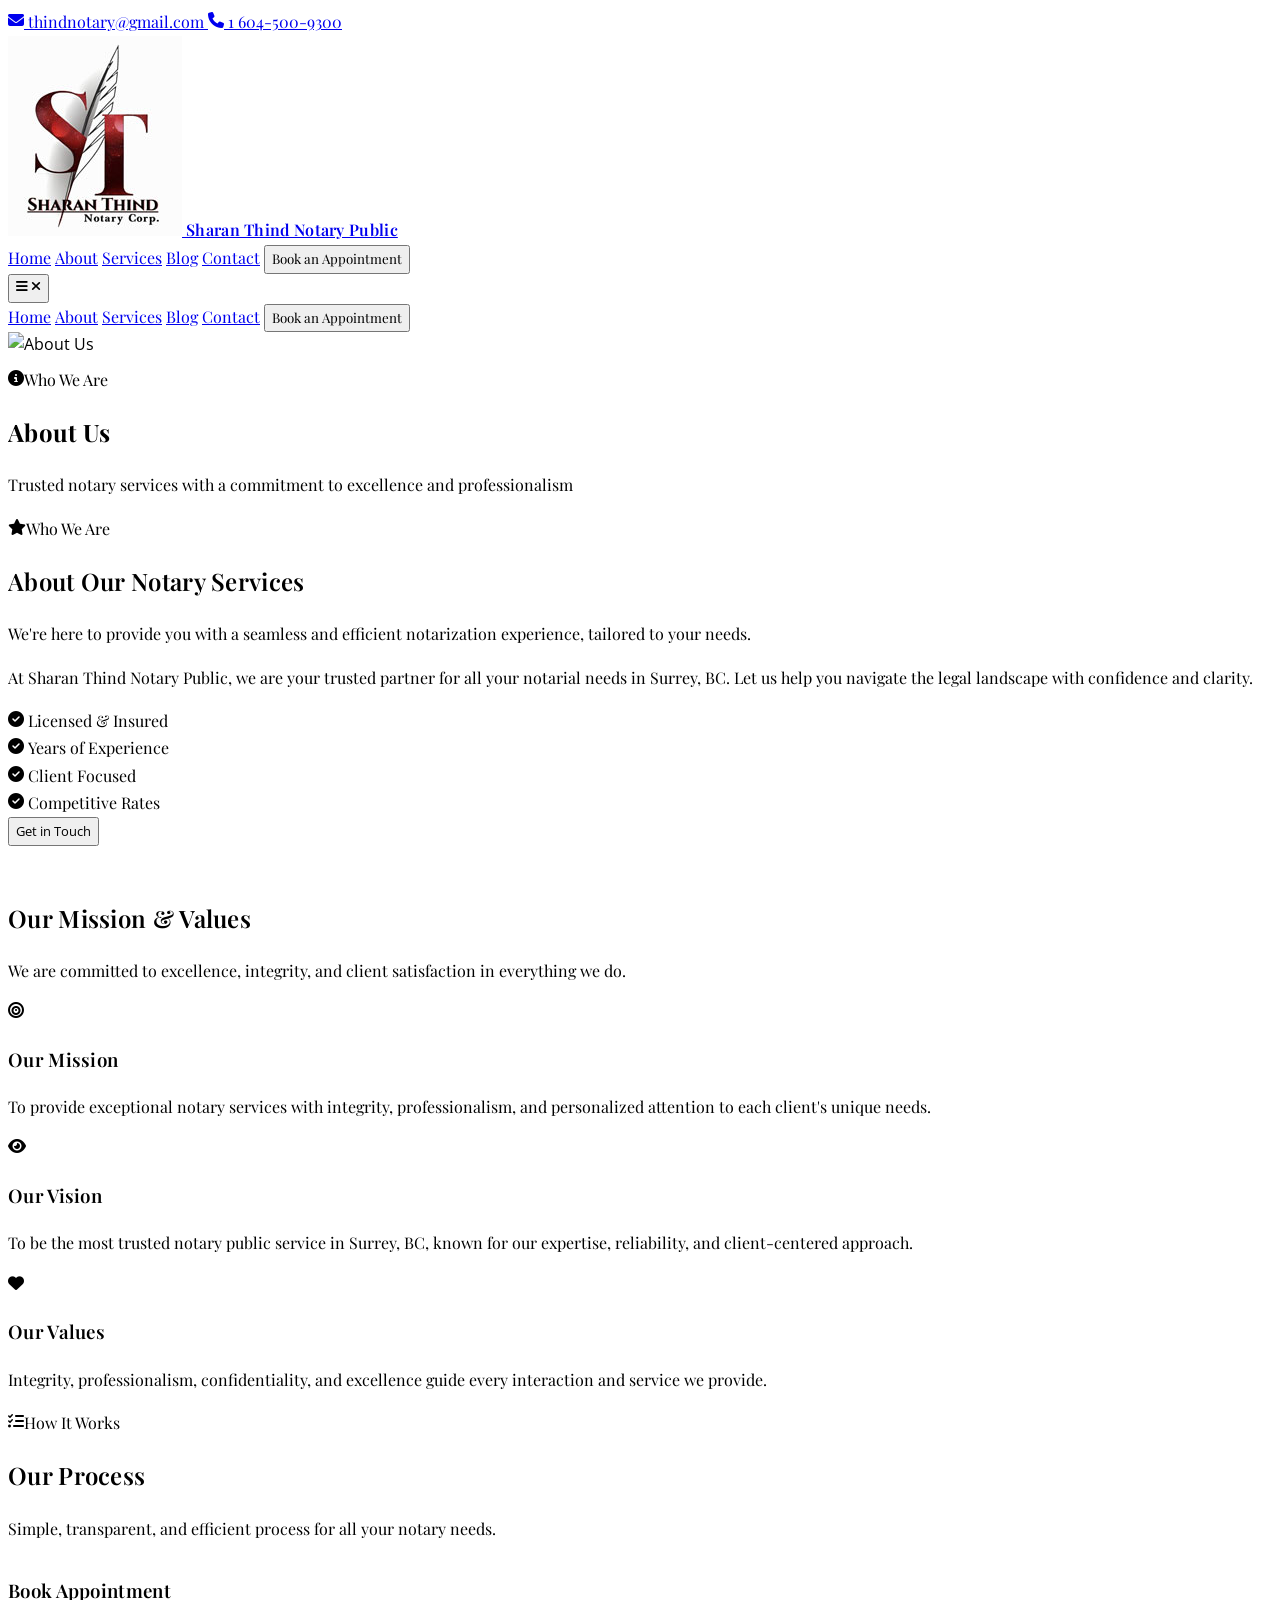
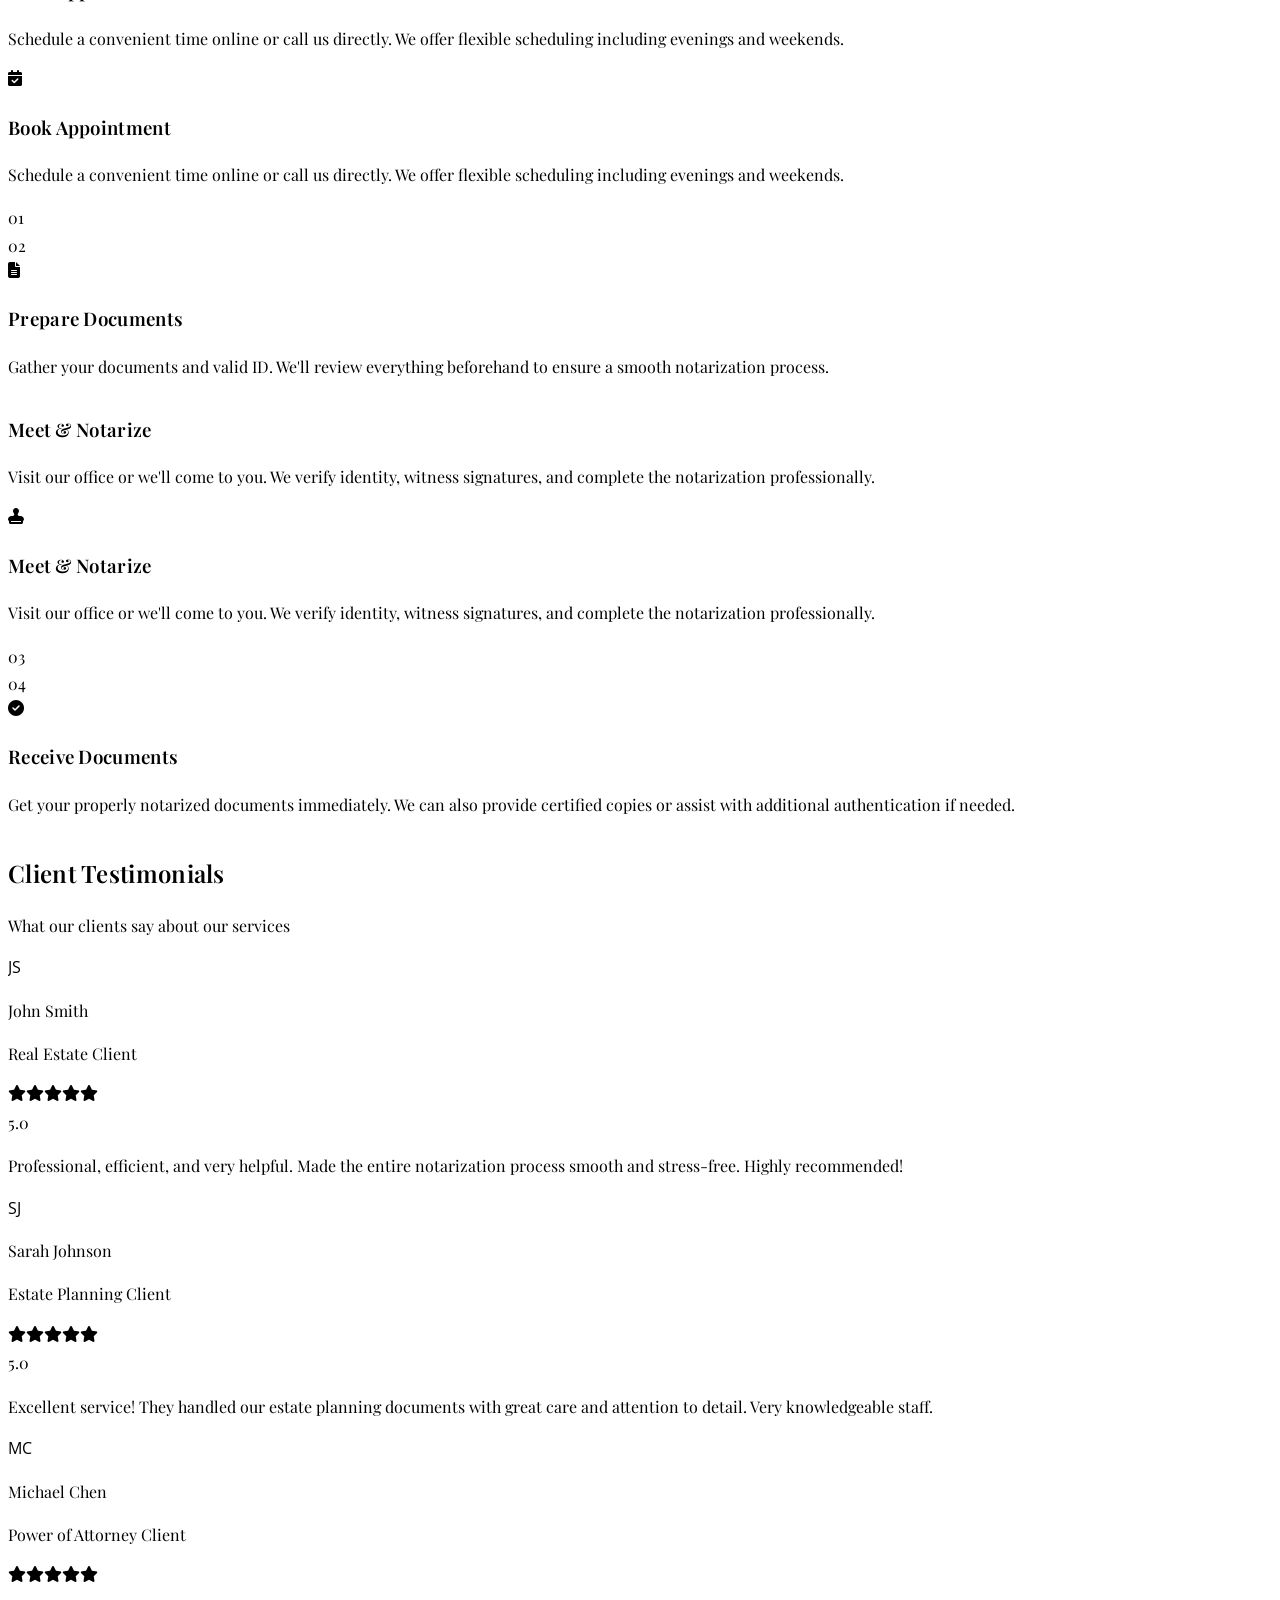
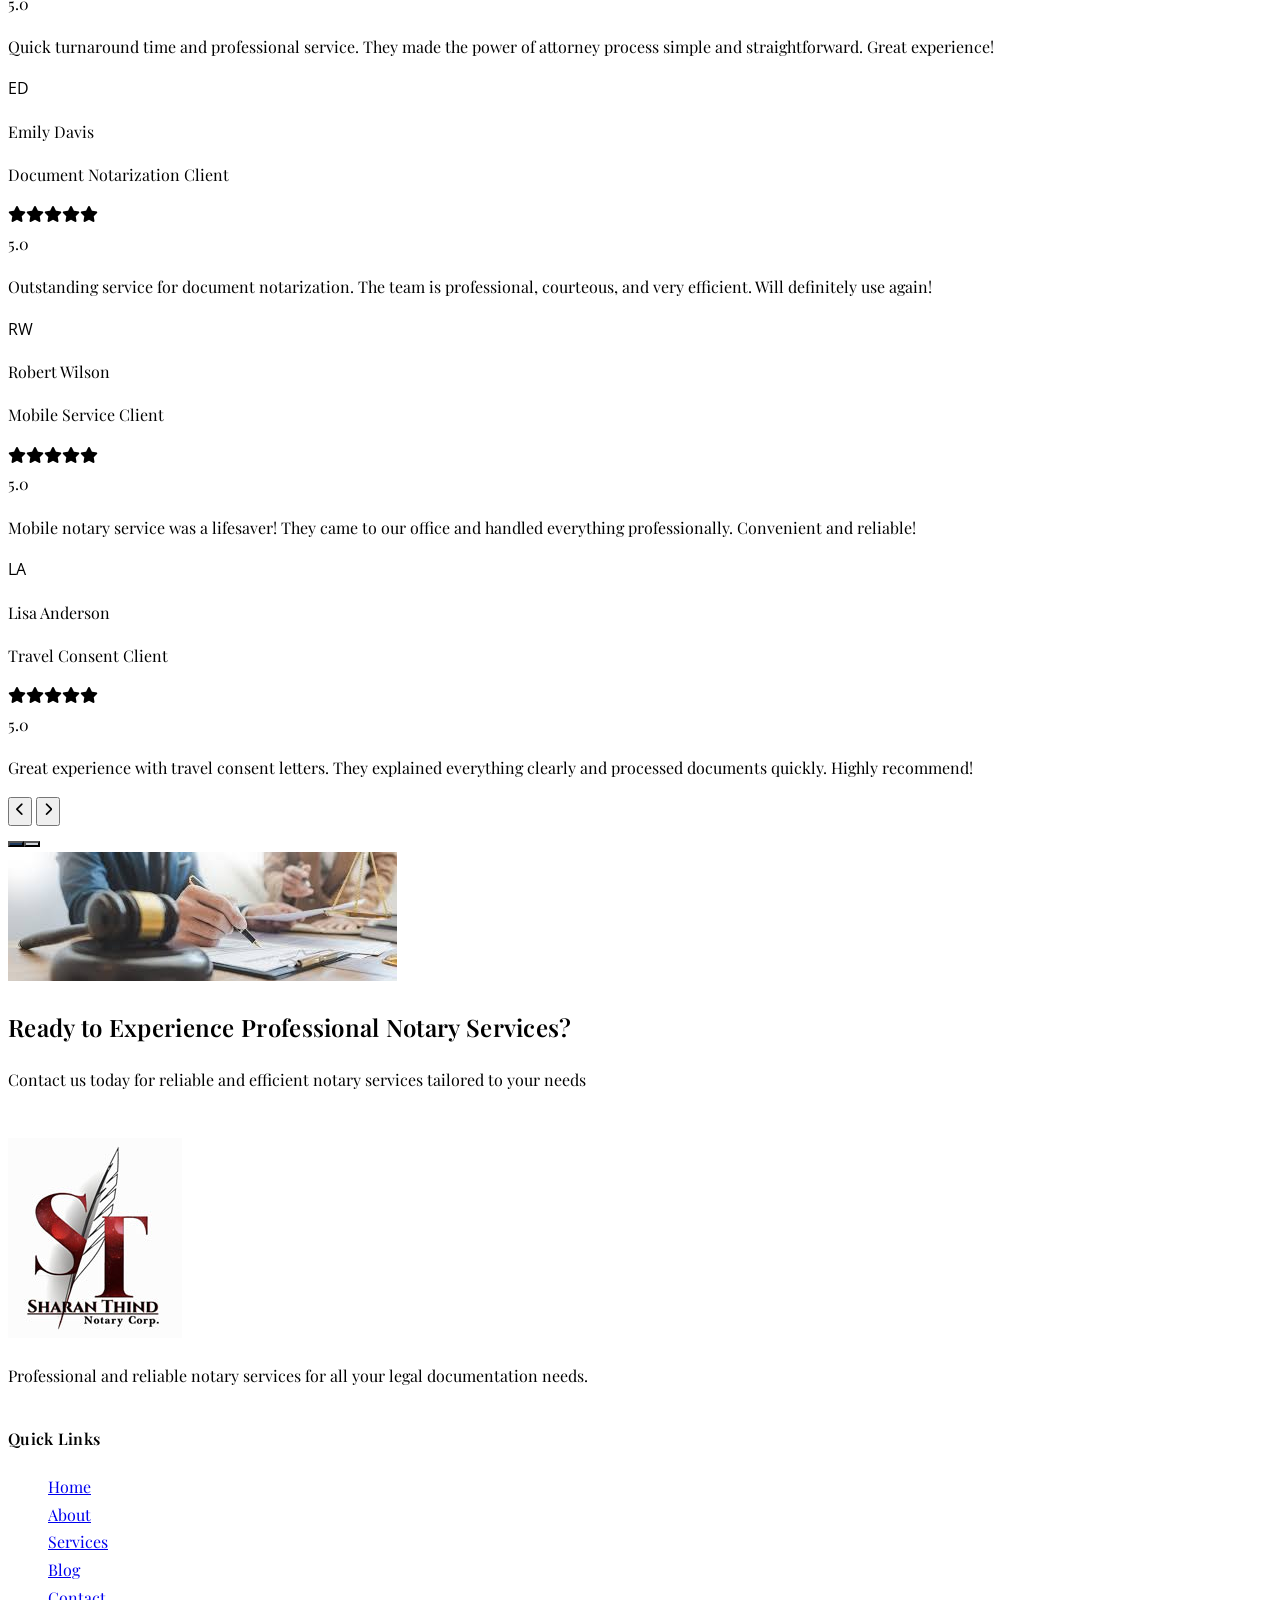
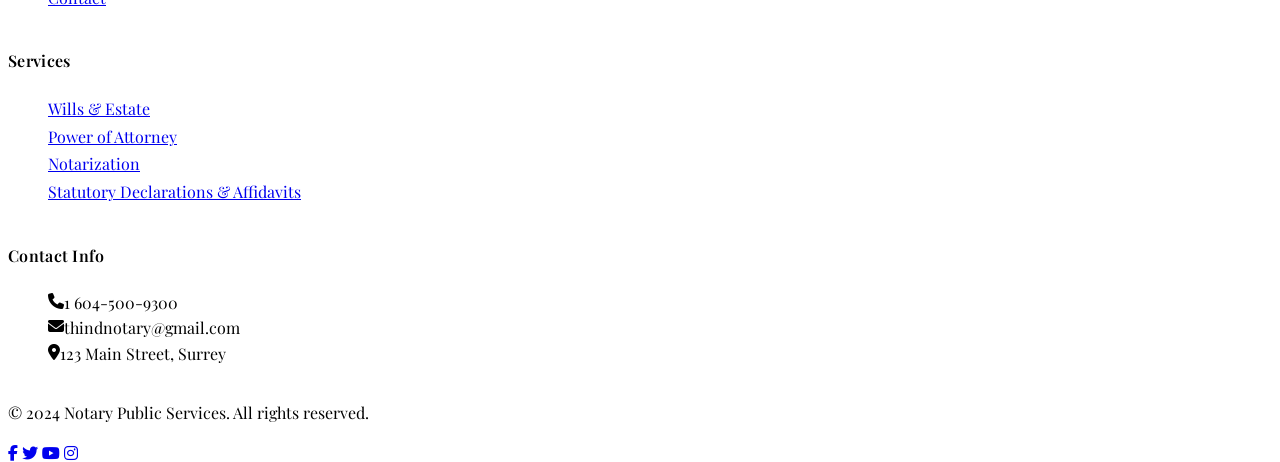
==== commit 67be038c: "responsize" ====
--- a/about.html
+++ b/about.html
@@ -143,6 +143,23 @@
         .animate-zoom {
             animation: zoomAnimation 8s ease-in-out infinite;
         }
+        
+        /* Mobile CTA Buttons */
+        @media (max-width: 768px) {
+            .cta-section button,
+            .cta-section a {
+                padding: 10px 20px !important;
+                font-size: 14px !important;
+            }
+            
+            .cta-section h2 {
+                font-size: 1.5rem !important;
+            }
+            
+            .cta-section p {
+                font-size: 1rem !important;
+            }
+        }
     </style>
 </head>
 <body class="bg-white">
@@ -182,7 +199,7 @@
                     <a href="services.html" class="text-gray-800 hover:text-primary transition-colors font-medium" style="font-family: 'Playfair Display', serif;">Services</a>
                     <a href="blog.html" class="text-gray-800 hover:text-primary transition-colors font-medium" style="font-family: 'Playfair Display', serif;">Blog</a>
                     <a href="contact.html" class="text-gray-800 hover:text-primary transition-colors font-medium" style="font-family: 'Playfair Display', serif;">Contact</a>
-                    <button class="bg-primary text-white px-6 py-2 rounded-full hover:bg-secondary transition-all font-semibold" style="font-family: 'Playfair Display', serif;">
+                    <button onclick="window.location.href='contact.html'" class="bg-primary text-white px-6 py-2 rounded-full hover:bg-secondary transition-all font-semibold" style="font-family: 'Playfair Display', serif;">
                         Book an Appointment
                     </button>
                 </div>
@@ -201,7 +218,7 @@
                 <a href="services.html" class="block py-2 text-gray-800 hover:text-primary" style="font-family: 'Playfair Display', serif;">Services</a>
                 <a href="blog.html" class="block py-2 text-gray-800 hover:text-primary" style="font-family: 'Playfair Display', serif;">Blog</a>
                 <a href="contact.html" class="block py-2 text-gray-800 hover:text-primary" style="font-family: 'Playfair Display', serif;">Contact</a>
-                <button class="mt-4 w-full bg-primary text-white px-6 py-2 rounded-full hover:bg-secondary transition-all font-semibold" style="font-family: 'Playfair Display', serif;">
+                <button onclick="window.location.href='contact.html'" class="mt-4 w-full bg-primary text-white px-6 py-2 rounded-full hover:bg-secondary transition-all font-semibold" style="font-family: 'Playfair Display', serif;">
                     Book an Appointment
                 </button>
             </div>
@@ -458,7 +475,7 @@
     </section>
 
     <!-- CTA Section -->
-    <section class="py-14 md:py-22 relative overflow-hidden">
+    <section class="cta-section py-14 md:py-22 relative overflow-hidden">
         <!-- Background Image -->
         <div class="absolute inset-0 z-0">
             <img src="assets/images/CTA-img.jpg" 
@@ -562,46 +579,25 @@
         </div>
     </footer>
 
-    <!-- JavaScript -->
+    <!-- Scroll animations -->
     <script>
-        // Mobile menu functionality
-        const mobileMenuBtn = document.getElementById('mobile-menu-btn');
-        const mobileMenu = document.getElementById('mobile-menu');
-        const hamburgerIcon = document.getElementById('hamburger-icon');
-        const closeIcon = document.getElementById('close-icon');
-
-        mobileMenuBtn.addEventListener('click', () => {
-            mobileMenu.classList.toggle('hidden');
-            hamburgerIcon.classList.toggle('opacity-0');
-            hamburgerIcon.classList.toggle('rotate-[-90deg]');
-            closeIcon.classList.toggle('opacity-0');
-            closeIcon.classList.toggle('rotate-0');
+        document.addEventListener('DOMContentLoaded', function() {
+            // Scroll animations (using the observer from script.js if available, otherwise create one)
+            if (typeof window.animationObserver === 'undefined') {
+                const animationObserver = new IntersectionObserver((entries) => {
+                    entries.forEach(entry => {
+                        if (entry.isIntersecting) {
+                            entry.target.classList.add('animated');
+                        }
+                    });
+                }, { threshold: 0.1, rootMargin: '0px 0px -50px 0px' });
+
+                document.querySelectorAll('.animate-on-scroll').forEach(el => {
+                    animationObserver.observe(el);
+                });
+                window.animationObserver = animationObserver;
+            }
         });
-
-        // Close mobile menu when clicking on a link
-        mobileMenu.querySelectorAll('a').forEach(link => {
-            link.addEventListener('click', () => {
-                mobileMenu.classList.add('hidden');
-                hamburgerIcon.classList.remove('opacity-0', 'rotate-[-90deg]');
-                closeIcon.classList.add('opacity-0', 'rotate-[-90deg]');
-            });
-        });
-
-        // Scroll animations (using the observer from script.js if available, otherwise create one)
-        if (typeof window.animationObserver === 'undefined') {
-            const animationObserver = new IntersectionObserver((entries) => {
-                entries.forEach(entry => {
-                    if (entry.isIntersecting) {
-                        entry.target.classList.add('animated');
-                    }
-                });
-            }, { threshold: 0.1, rootMargin: '0px 0px -50px 0px' });
-
-            document.querySelectorAll('.animate-on-scroll').forEach(el => {
-                animationObserver.observe(el);
-            });
-            window.animationObserver = animationObserver;
-        }
     </script>
 
     <!-- Firebase SDK -->
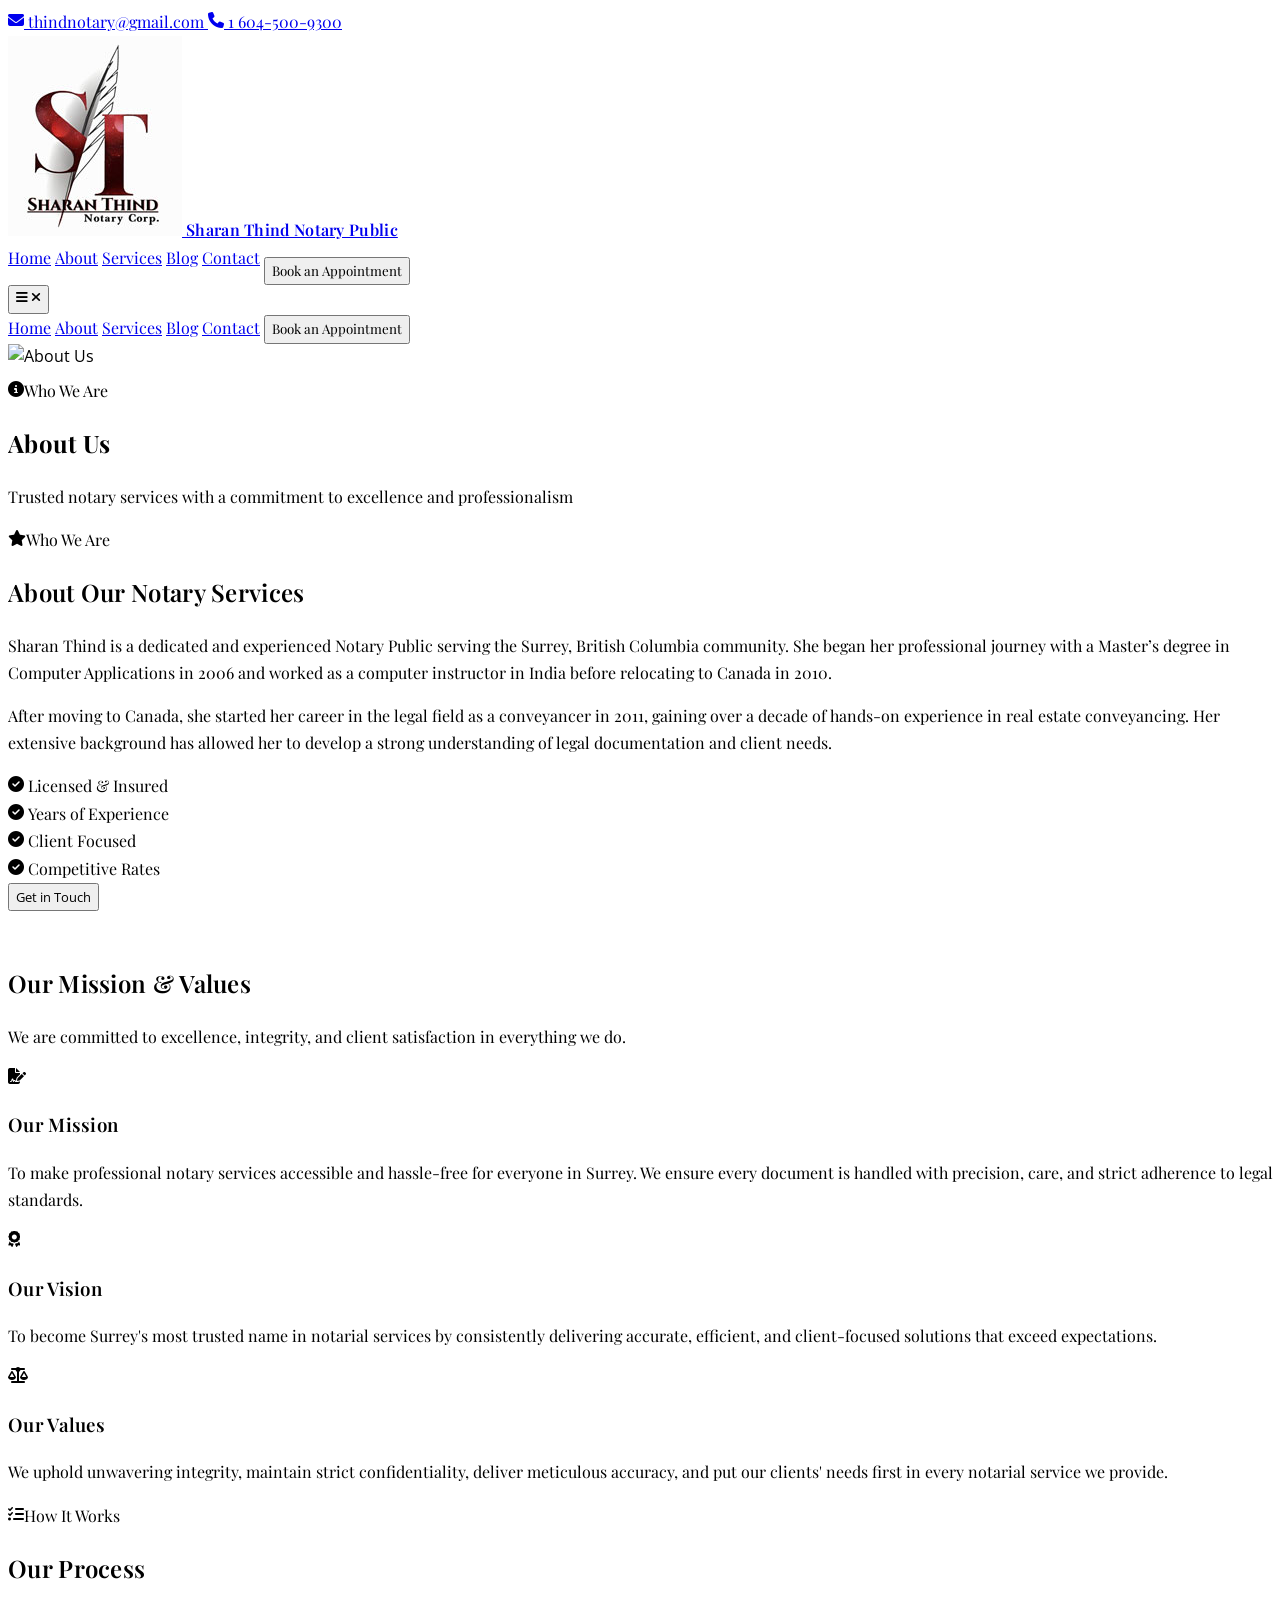
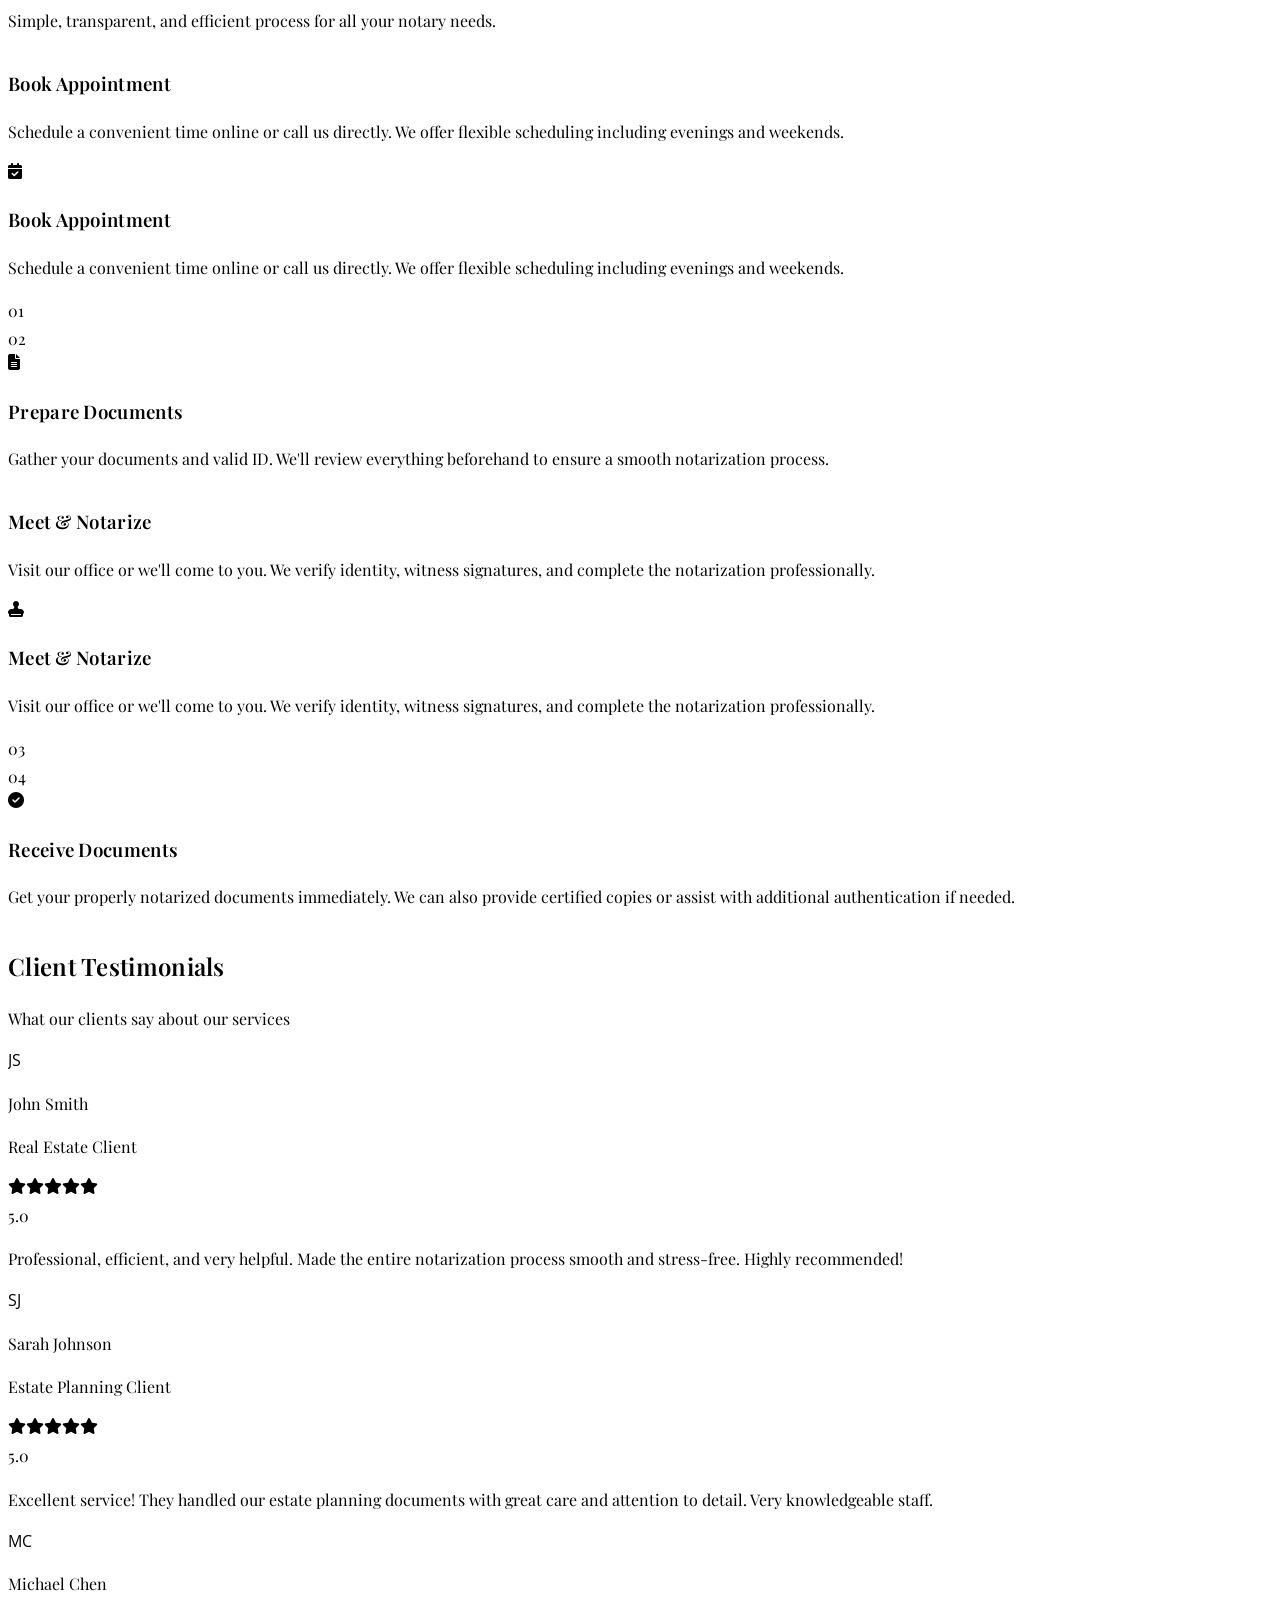
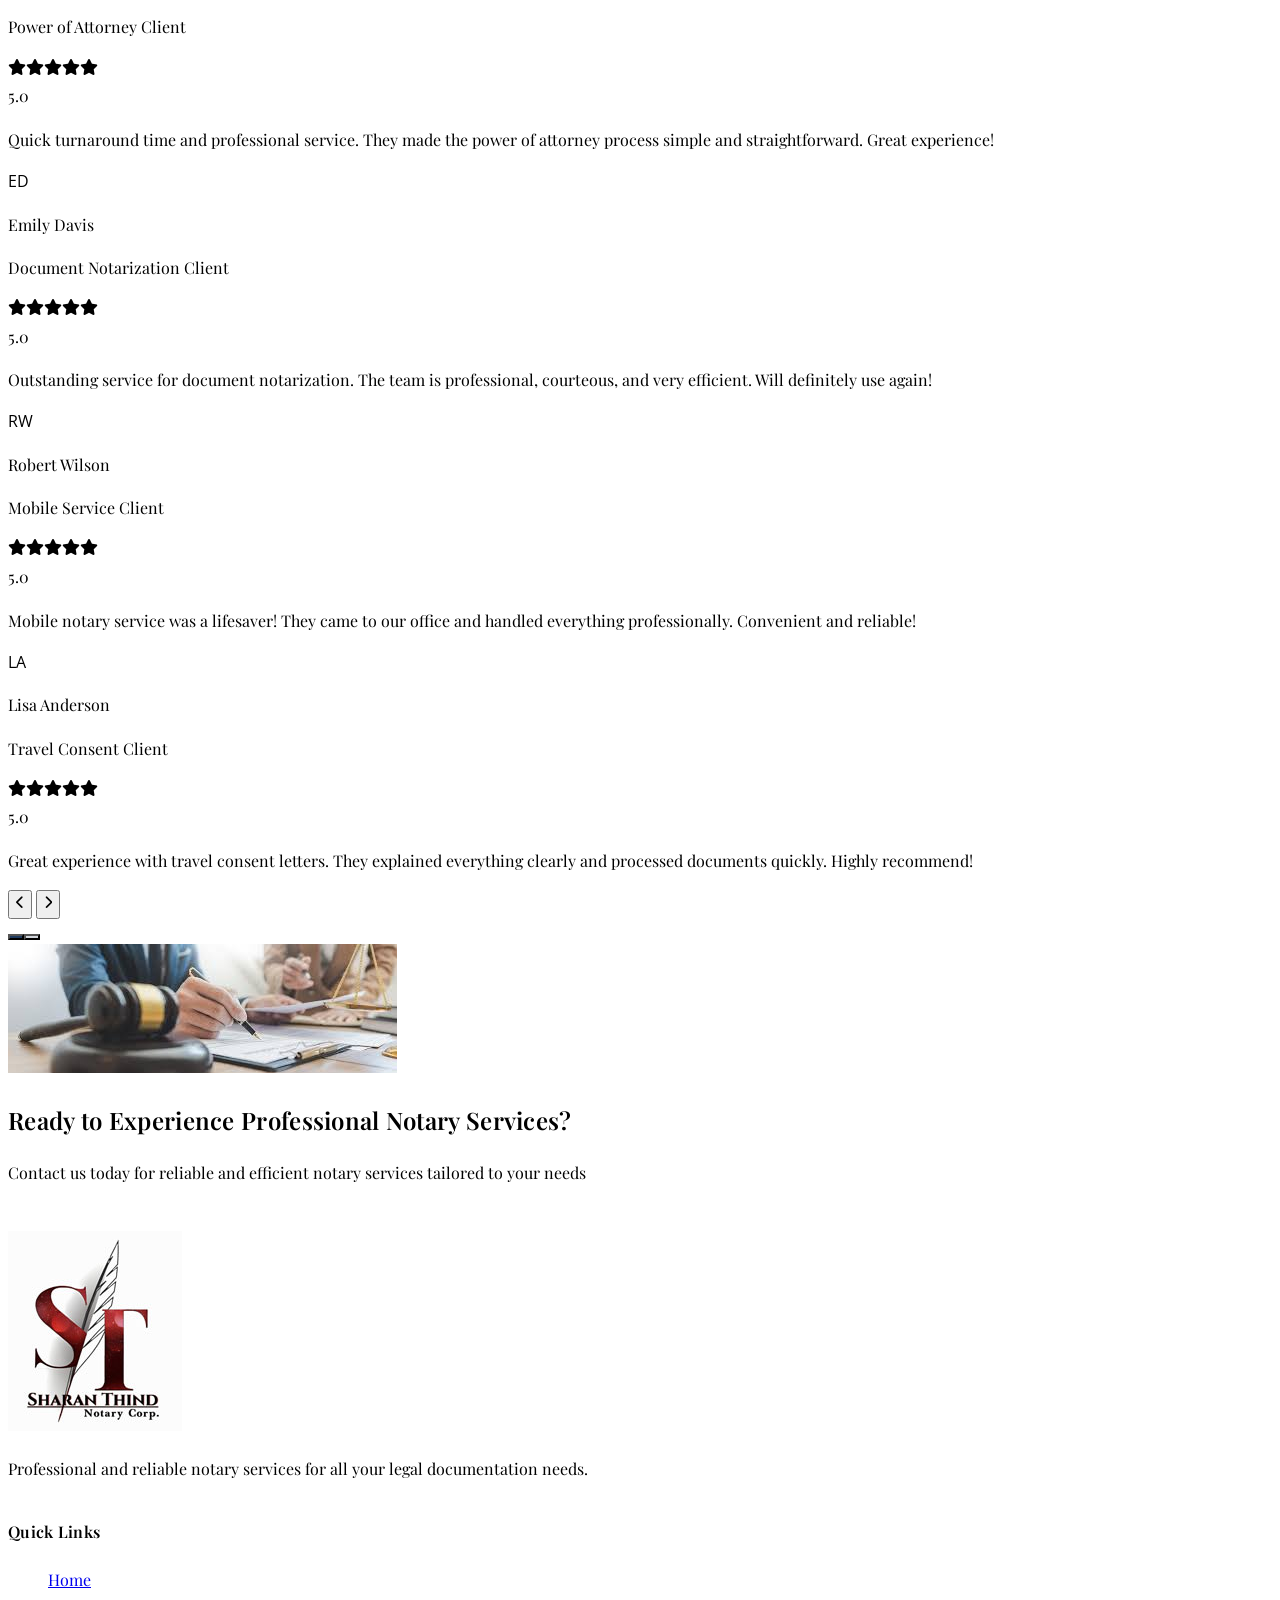
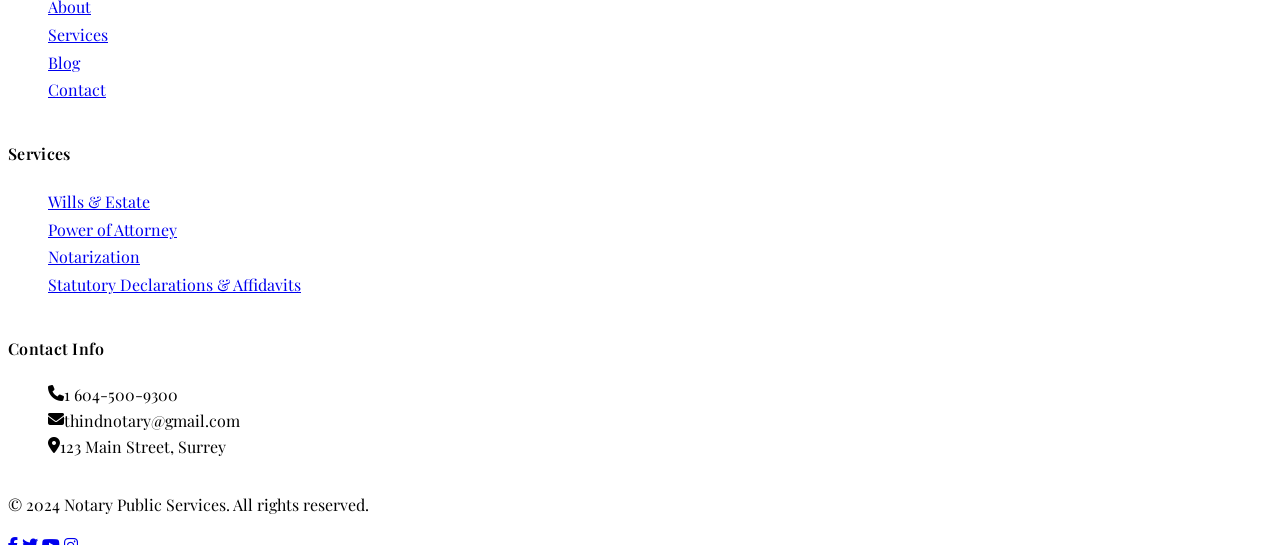
==== commit b465458f: "final" ====
--- a/about.html
+++ b/about.html
@@ -266,10 +266,10 @@
                     </div>
                     <h2 class="text-3xl md:text-4xl font-bold text-primary mb-6" style="font-family: 'Playfair Display', serif;">About Our Notary Services</h2>
                     <p class="text-lg text-gray-600 mb-4 leading-relaxed">
-                        We're here to provide you with a seamless and efficient notarization experience, tailored to your needs.
+                       Sharan Thind is a dedicated and experienced Notary Public serving the Surrey, British Columbia community. She began her professional journey with a Master’s degree in Computer Applications in 2006 and worked as a computer instructor in India before relocating to Canada in 2010.
                     </p>
                     <p class="text-lg text-gray-600 mb-6 leading-relaxed">
-                        At Sharan Thind Notary Public, we are your trusted partner for all your notarial needs in Surrey, BC. Let us help you navigate the legal landscape with confidence and clarity.
+                        After moving to Canada, she started her career in the legal field as a conveyancer in 2011, gaining over a decade of hands-on experience in real estate conveyancing. Her extensive background has allowed her to develop a strong understanding of legal documentation and client needs.
                     </p>
                     
                     <!-- Feature List -->
@@ -322,33 +322,33 @@
                 <!-- Mission -->
                 <div class="bg-white p-8 rounded-lg shadow-lg animate-on-scroll">
                     <div class="w-16 h-16 bg-primary/10 rounded-full flex items-center justify-center mb-6">
-                        <i class="fas fa-bullseye text-primary text-2xl"></i>
+                        <i class="fas fa-file-signature text-primary text-2xl"></i>
                     </div>
                     <h3 class="text-xl font-bold text-primary mb-4" style="font-family: 'Playfair Display', serif;">Our Mission</h3>
                     <p class="text-gray-600 leading-relaxed">
-                        To provide exceptional notary services with integrity, professionalism, and personalized attention to each client's unique needs.
+                        To make professional notary services accessible and hassle-free for everyone in Surrey. We ensure every document is handled with precision, care, and strict adherence to legal standards.
                     </p>
                 </div>
                 
                 <!-- Vision -->
                 <div class="bg-white p-8 rounded-lg shadow-lg animate-on-scroll">
                     <div class="w-16 h-16 bg-primary/10 rounded-full flex items-center justify-center mb-6">
-                        <i class="fas fa-eye text-primary text-2xl"></i>
+                        <i class="fas fa-award text-primary text-2xl"></i>
                     </div>
                     <h3 class="text-xl font-bold text-primary mb-4" style="font-family: 'Playfair Display', serif;">Our Vision</h3>
                     <p class="text-gray-600 leading-relaxed">
-                        To be the most trusted notary public service in Surrey, BC, known for our expertise, reliability, and client-centered approach.
+                        To become Surrey's most trusted name in notarial services by consistently delivering accurate, efficient, and client-focused solutions that exceed expectations.
                     </p>
                 </div>
                 
                 <!-- Values -->
                 <div class="bg-white p-8 rounded-lg shadow-lg animate-on-scroll">
                     <div class="w-16 h-16 bg-primary/10 rounded-full flex items-center justify-center mb-6">
-                        <i class="fas fa-heart text-primary text-2xl"></i>
+                        <i class="fas fa-balance-scale text-primary text-2xl"></i>
                     </div>
                     <h3 class="text-xl font-bold text-primary mb-4" style="font-family: 'Playfair Display', serif;">Our Values</h3>
                     <p class="text-gray-600 leading-relaxed">
-                        Integrity, professionalism, confidentiality, and excellence guide every interaction and service we provide.
+                        We uphold unwavering integrity, maintain strict confidentiality, deliver meticulous accuracy, and put our clients' needs first in every notarial service we provide.
                     </p>
                 </div>
             </div>
--- a/style.css
+++ b/style.css
@@ -7,6 +7,33 @@
 
 .animate-zoom {
     animation: zoom 20s ease-in-out infinite;
+}
+
+/* ============================================
+   NAVBAR HOVER ANIMATION - Bottom Border
+   ============================================ */
+
+/* Desktop navbar menu items hover animation */
+/* Target desktop menu items - using descendant combinator */
+nav div[class*="hidden"][class*="md:flex"] > a {
+    position: relative;
+    padding-bottom: 4px;
+    display: inline-block;
+}
+
+nav div[class*="hidden"][class*="md:flex"] > a::after {
+    content: '';
+    position: absolute;
+    bottom: 0;
+    left: 0;
+    width: 0;
+    height: 2px;
+    background-color: #1e3a5f;
+    transition: width 0.3s ease-in-out;
+}
+
+nav div[class*="hidden"][class*="md:flex"] > a:hover::after {
+    width: 100%;
 }
 
 /* ============================================
@@ -88,22 +115,27 @@
 }
 
 /* Services scroll animations */
+.service-animate-left,
+.service-animate-right {
+    will-change: transform, opacity;
+}
+
 .service-animate-left {
-    opacity: 0;
-    transform: translateX(-50px);
-    transition: all 0.8s ease-out;
+    opacity: 0 !important;
+    transform: translateX(-80px) !important;
+    transition: all 0.8s cubic-bezier(0.25, 0.46, 0.45, 0.94) !important;
 }
 
 .service-animate-right {
-    opacity: 0;
-    transform: translateX(50px);
-    transition: all 0.8s ease-out;
+    opacity: 0 !important;
+    transform: translateX(80px) !important;
+    transition: all 0.8s cubic-bezier(0.25, 0.46, 0.45, 0.94) !important;
 }
 
 .service-animate-left.animate,
 .service-animate-right.animate {
-    opacity: 1;
-    transform: translateX(0);
+    opacity: 1 !important;
+    transform: translateX(0) !important;
 }
 
 .animate-on-scroll {
